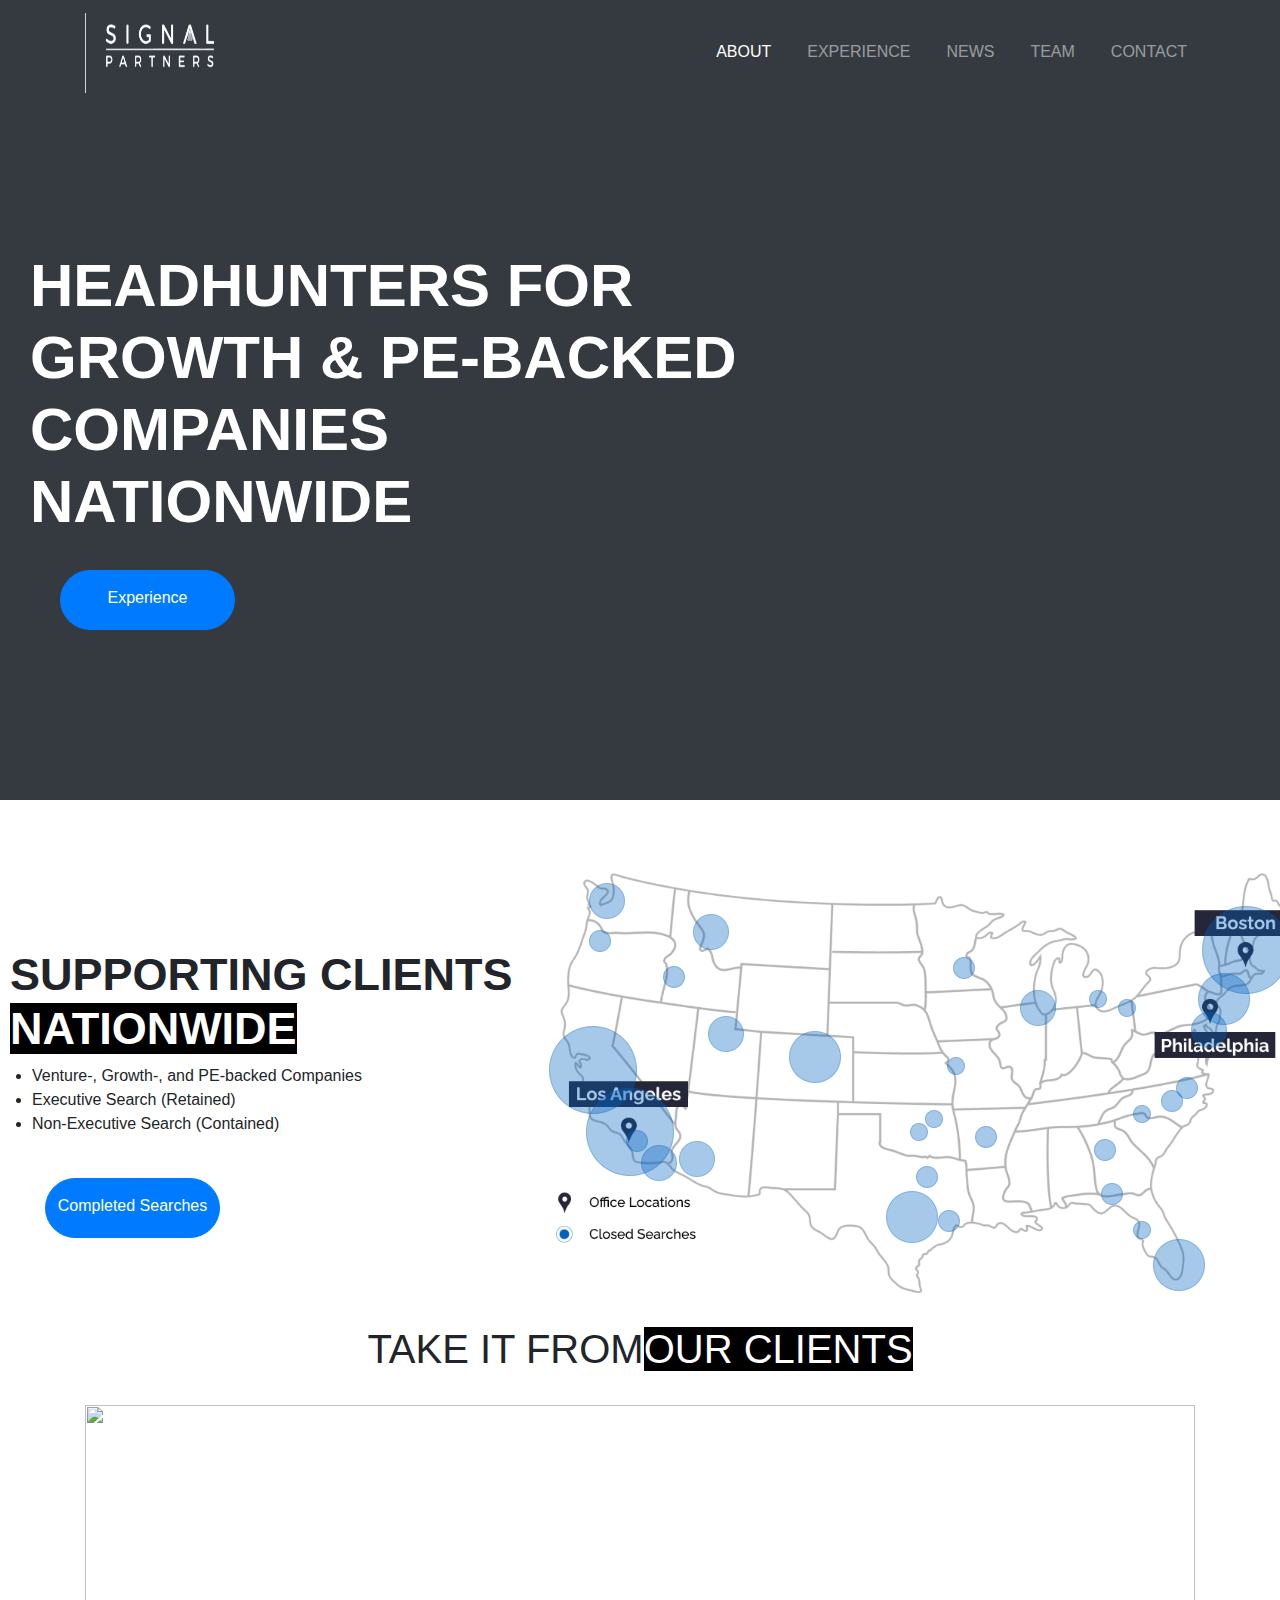
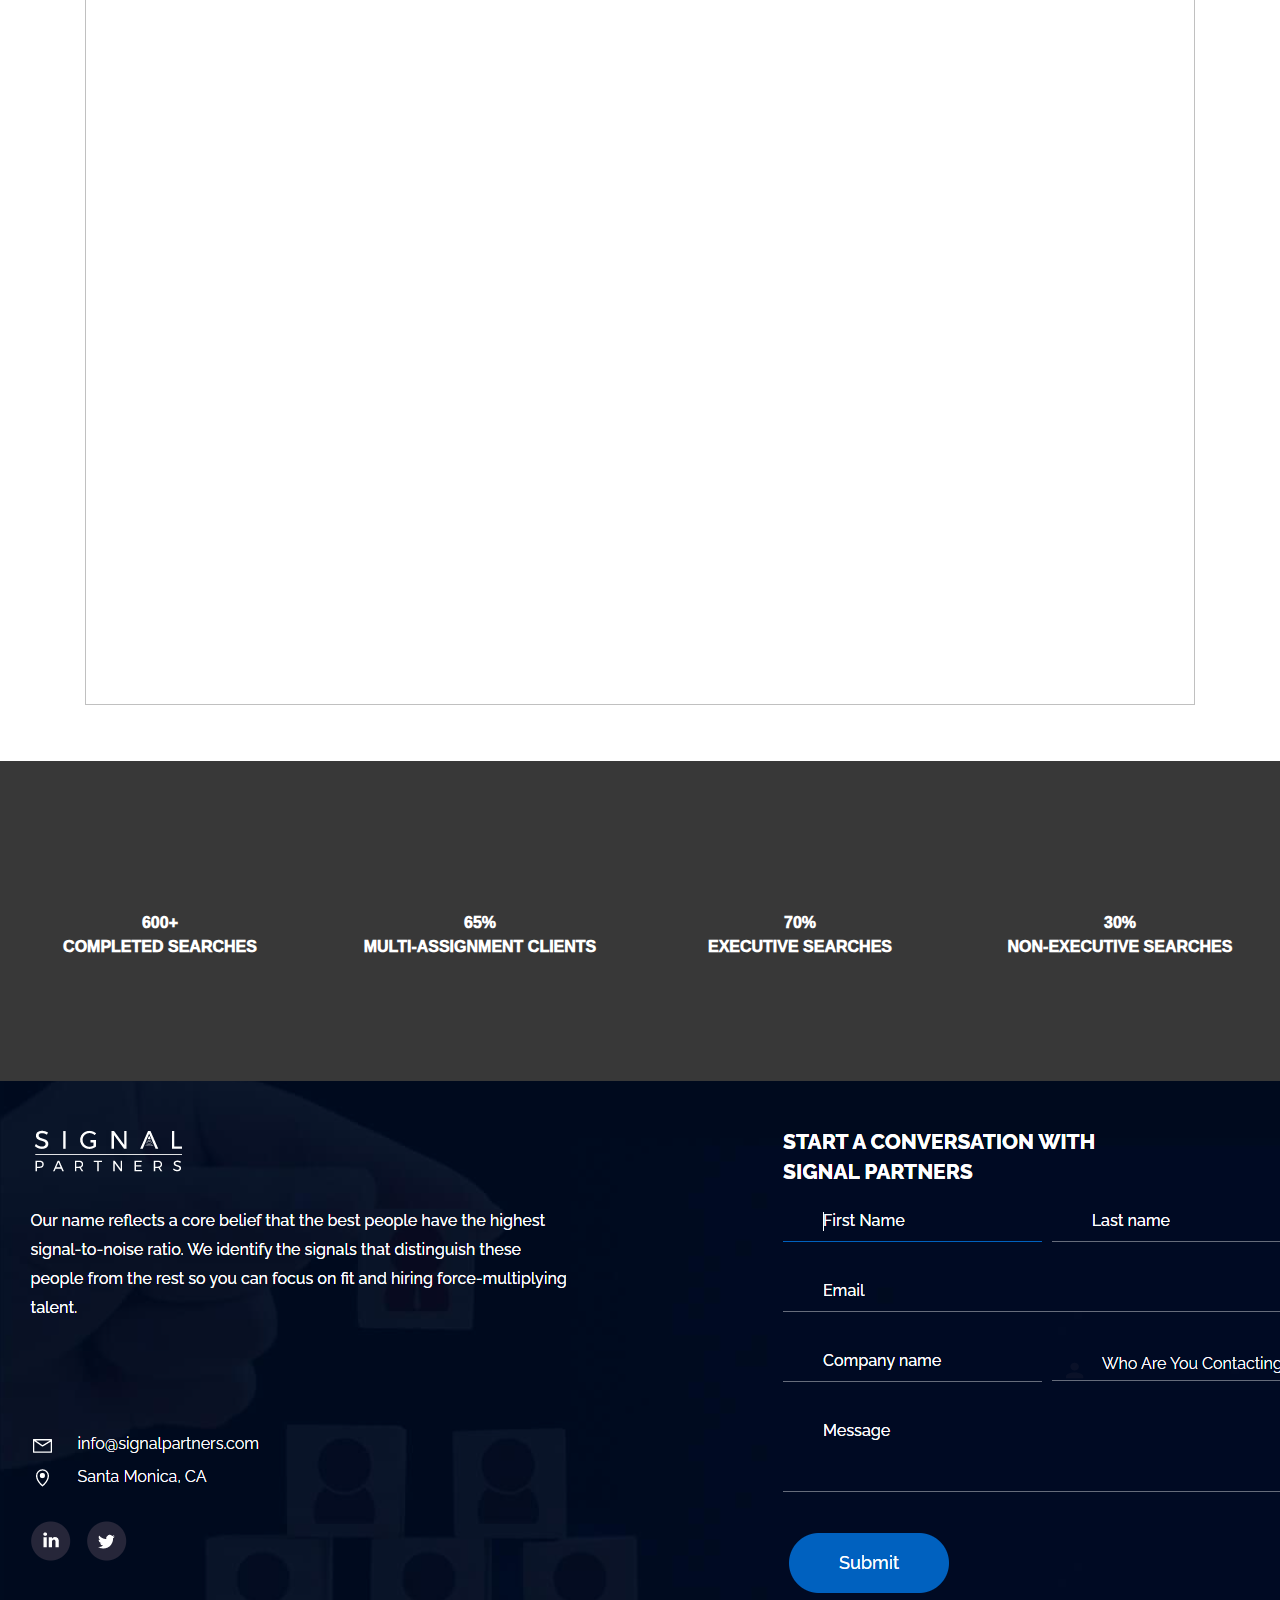
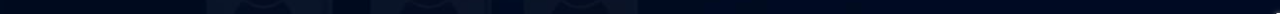
==== index.html @ e0101b19 "website home page" ====
<html>

<head>
    <title>Signalpartners</title>
    <meta name="viewport" content="width=device-width, initial-scale=1.0">
    <link rel="shortcut icon" href="" type="image/png">
    <link rel="stylesheet" href="style.css">
    <link href="https://cdn.jsdelivr.net/npm/bootstrap@5.1.3/dist/css/bootstrap.min.css" rel="stylesheet">
    <script src="https://cdn.jsdelivr.net/npm/bootstrap@5.1.3/dist/js/bootstrap.bundle.min.js"></script>
    <link rel="stylesheet" href="https://cdnjs.cloudflare.com/ajax/libs/font-awesome/6.2.0/css/all.min.css" />
    <link rel="stylesheet"
        href="https://fonts.googleapis.com/css2?family=Material+Symbols+Outlined:opsz,wght,FILL,GRAD@20..48,100..700,0..1,-50..200" />
    <link rel="stylesheet" href="https://use.fontawesome.com/releases/v5.14.0/css/all.css">
    <link rel="stylesheet" href="https://stackpath.bootstrapcdn.com/bootstrap/4.5.2/css/bootstrap.min.css" />

</head>

<body>

    <nav class="navbar navbar-dark navbar-expand-sm bg-dark fixed-top">
        <div class="container">
            <a href="#" class="navbar-brand">
                <img src="sp-logo.png" alt="Logo" width="160" height="80" class="d-inline-block align-text-top">
            </a>

            <button class="navbar-toggler shadow" type="button" data-toggle="collapse" data-target="#navbarCollapse">
                <span class="navbar-toggler-icon"></span>
            </button>


            <div id="navbarCollapse" class="collapse navbar-collapse">
                <ul class="navbar-nav ml-auto">
                    <li class="nav-item">
                        <a href="" class="nav-link active">
                            ABOUT
                        </a>
                    </li>
                    <li class="nav-item">
                        <a href="" class="nav-link">
                            EXPERIENCE
                        </a>
                    </li>
                    <li class="nav-item">
                        <a href="" class="nav-link">
                            NEWS
                        </a>
                    </li>
                    <li class="nav-item">
                        <a href="" class="nav-link">
                            TEAM
                        </a>
                    </li>
                    <li class="nav-item">
                        <a href="" class="nav-link">
                            CONTACT
                        </a>
                    </li>
                </ul>
            </div>

        </div>
    </nav>
    <div class="row">
        <div class="vd-bg bg-dark">
            <video autoplay loop muted class="float-end vd-style">
                <source src="SignalPartners_Video_7.mp4">
            </video>
            <h1 class="hero-style">
                <b>HEADHUNTERS FOR</b><br />
                <b>GROWTH & PE-BACKED</b><br />
                <b>COMPANIES</b><br />
                <b>NATIONWIDE</b><br />
            </h1>
            <a href="#" class="btn btn-primary exp-btn"><span>Experience</span></a>
        </div>
    </div>
    <br><br>

    <div class="row">
        <div class="col-5">
            <h1 class="clients-style">SUPPORTING CLIENTS
                <span class="wide-bg-clr">NATIONWIDE</span>
            </h1>
            <ul class="checklist">
                <li>Venture-, Growth-, and PE-backed Companies</li>
                <li>Executive Search (Retained)</li>
                <li>Non-Executive Search (Contained)</li>
            </ul>
            <a href="#" class="btn btn-primary comp-btn"><span>Completed Searches</span></a>
        </div>
        <div class="col-7">
            <img src="map.png" class="client-ma" alt="client map">
        </div>
    </div>
    <h1 class="text-center py-4">TAKE IT FROM<span class="wide-bg-clr">OUR CLIENTS</span></h1>

    <div class="container">
        <!--Carousel Wrapper-->
        <div id="carousel-example-1z" class="carousel slide carousel-fade" data-ride="carousel">
            <!--Indicators-->
            <ol class="carousel-indicators">
                <li data-target="#carousel-example-1z" data-slide-to="0" class="active"></li>
                <li data-target="#carousel-example-1z" data-slide-to="1"></li>
                <li data-target="#carousel-example-1z" data-slide-to="2"></li>
            </ol>
            <!--/.Indicators-->
            <!--Slides-->
            <div class="carousel-inner" role="listbox">
                <!--First slide-->
                <div class="carousel-item active">
                    <img class="d-block w-100" src="https://mdbootstrap.com/img/Photos/Slides/img%20(130).webp"
                        alt="First slide">
                </div>
                <!--/First slide-->
                <!--Second slide-->
                <div class="carousel-item">
                    <img class="d-block w-100" src="https://mdbootstrap.com/img/Photos/Slides/img%20(129).webp"
                        alt="Second slide">
                </div>
                <!--/Second slide-->
                <!--Third slide-->
                <div class="carousel-item">
                    <img class="d-block w-100" src="https://mdbootstrap.com/img/Photos/Slides/img%20(70).webp"
                        alt="Third slide">
                </div>
                <!--/Third slide-->
            </div>
            <!--/.Slides-->
            <!--Controls-->
            <a class="carousel-control-prev" href="#carousel-example-1z" role="button" data-slide="prev">
                <span class="carousel-control-prev-icon" aria-hidden="true"></span>
                <span class="sr-only">Previous</span>
            </a>
            <a class="carousel-control-next" href="#carousel-example-1z" role="button" data-slide="next">
                <span class="carousel-control-next-icon" aria-hidden="true"></span>
                <span class="sr-only">Next</span>
            </a>
            <!--/.Controls-->
        </div>
        <!--/.Carousel Wrapper-->
    </div>
    <h1 class="text-center py-4"><span class="wide-bg-clr"></span></h1>

    <div class="stats-style">
        <div class="container-fluid text-center">
            <div class="row">
                <div class="col-2 stats-title">
                    600+<br>
                    COMPLETED SEARCHES
                </div>
                <div class="col-2 stats-title">
                    65%<br>
                    MULTI-ASSIGNMENT CLIENTS
                </div>
                <div class="col-2 stats-title">
                    70%<br>
                    EXECUTIVE SEARCHES
                </div>
                <div class="col-2 stats-title">
                    30%<br>
                    NON-EXECUTIVE SEARCHES
                </div>
            </div>
        </div>
    </div>
    <img src="footer.png" class="" alt="client map">
</body>

</html>
---- style.css ----
ul a:hover{
  color: #fff !important;
}
nav li{
    text-align: center;
    text-transform: uppercase;
    padding-left: 20px !important;
}
li > a:after{
    content: '';
    display: block;
    height: 1.5px;
    background: #fff;
    transform: scaleX(0);
    transition: transform .3s;
}
li > a:hover:after{
    transform: scaleX(1);
    transition: transform .3s;
}
.active{
    color: #fff !important;
}

.vd-style
{
    width:1000; 
    height:800;
}

.hero-style
{
    position: absolute;
    left: 30px;
    top: 250px;
  color: #fff !important;
  font-size: 60px;
}

.vd-bg
{
    background-color: rgba(38,38,57,.93);
    height: 100%;
    width: 100%;
}

.exp-btn
{
    position: absolute;
    left: 60px;
    top: 570px;
    width: 175px;
    height: 60px;
    padding: 15 0  !important;
    border-radius: 30px !important;
}

.wide-bg-clr
{
    color: #fff;
    background-color: black;
}

.clients-style
{
    font-size: 45px;
    font-weight: bold;
    padding: 100px 0 0 10px;
}

.client-map
{
    position: absolute;
    top: 55px;
    right: -380px !important;
}

.comp-btn
{
    position: absolute;
    left: 60px;
    top: 330px;
    width: 175px;
    height: 60px;
    padding: 15 0  !important;
    border-radius: 30px !important;
}


.stats-style
{
    background-color: rgb(56, 56, 56);
    width:1920px;
    height:320px;
    padding-top: 150px;
}

.stats-title
{
    color: #fff;
    font-weight: 1000;
}
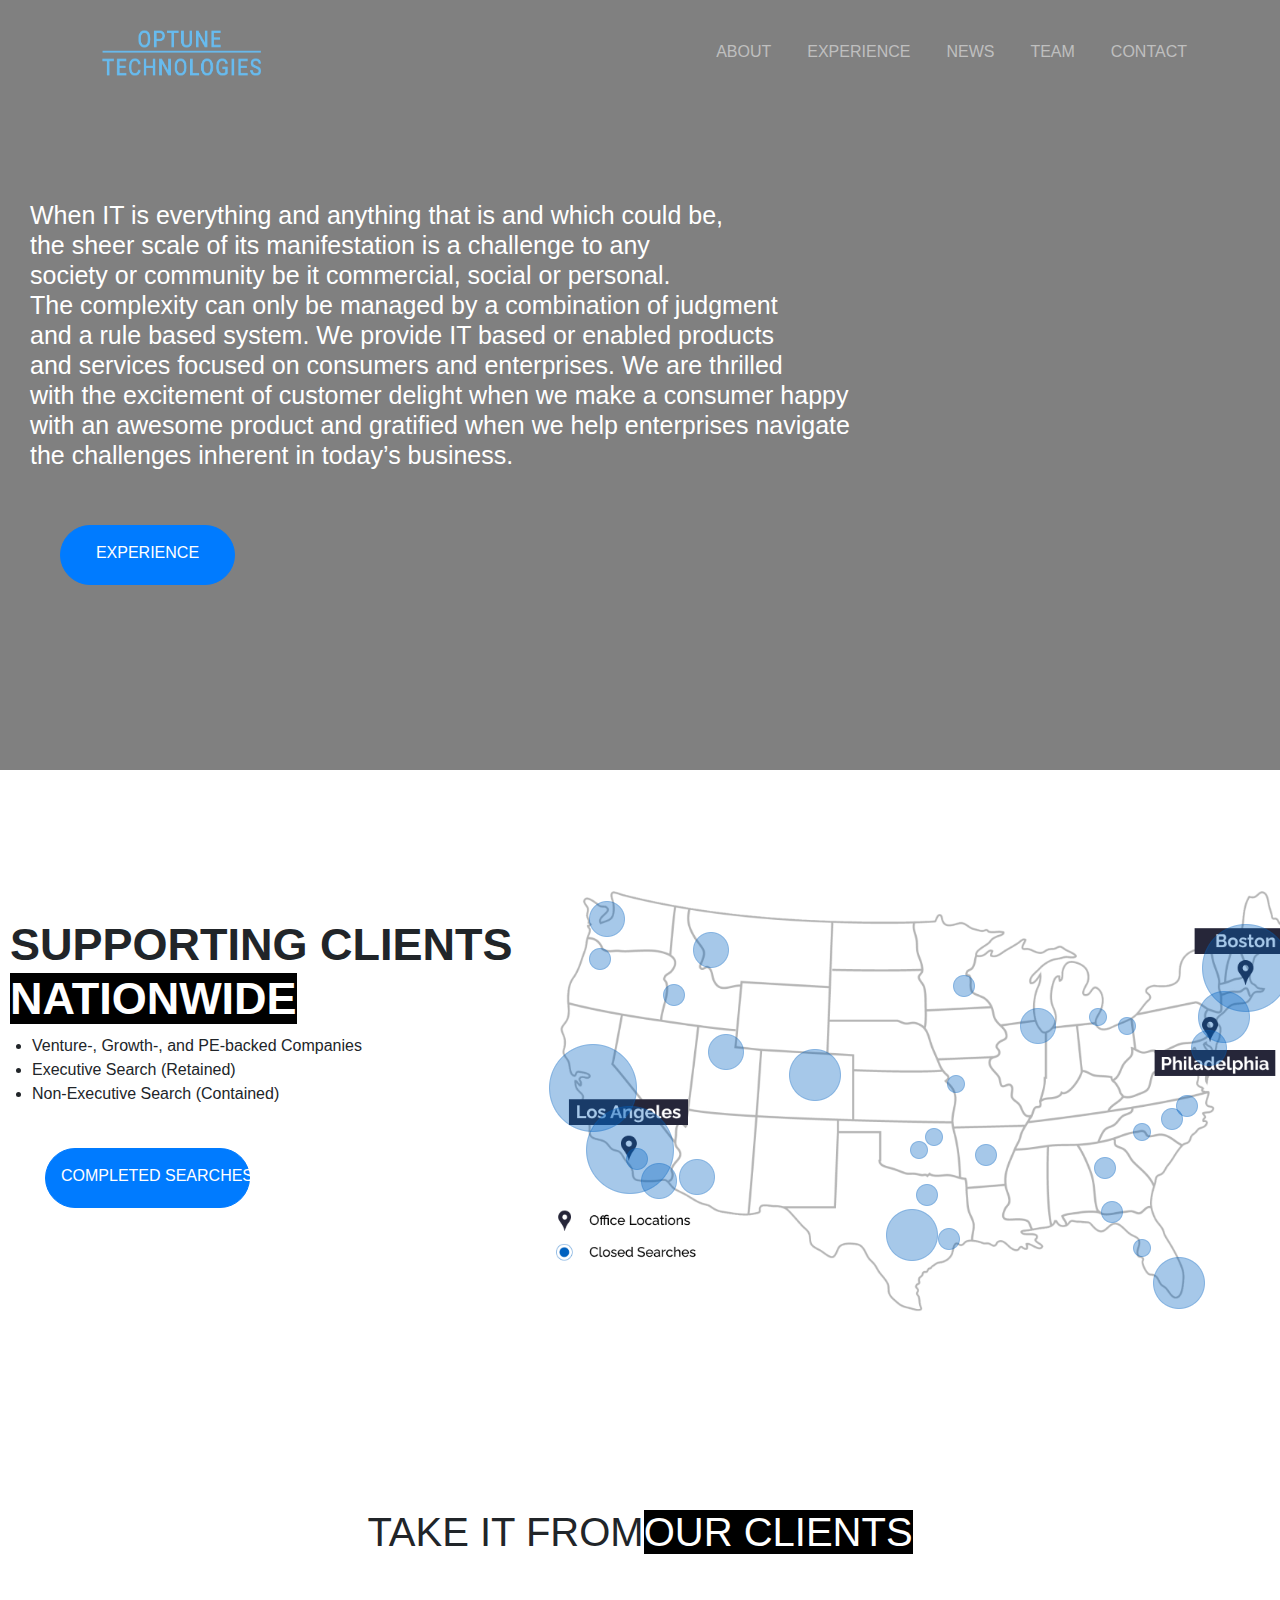
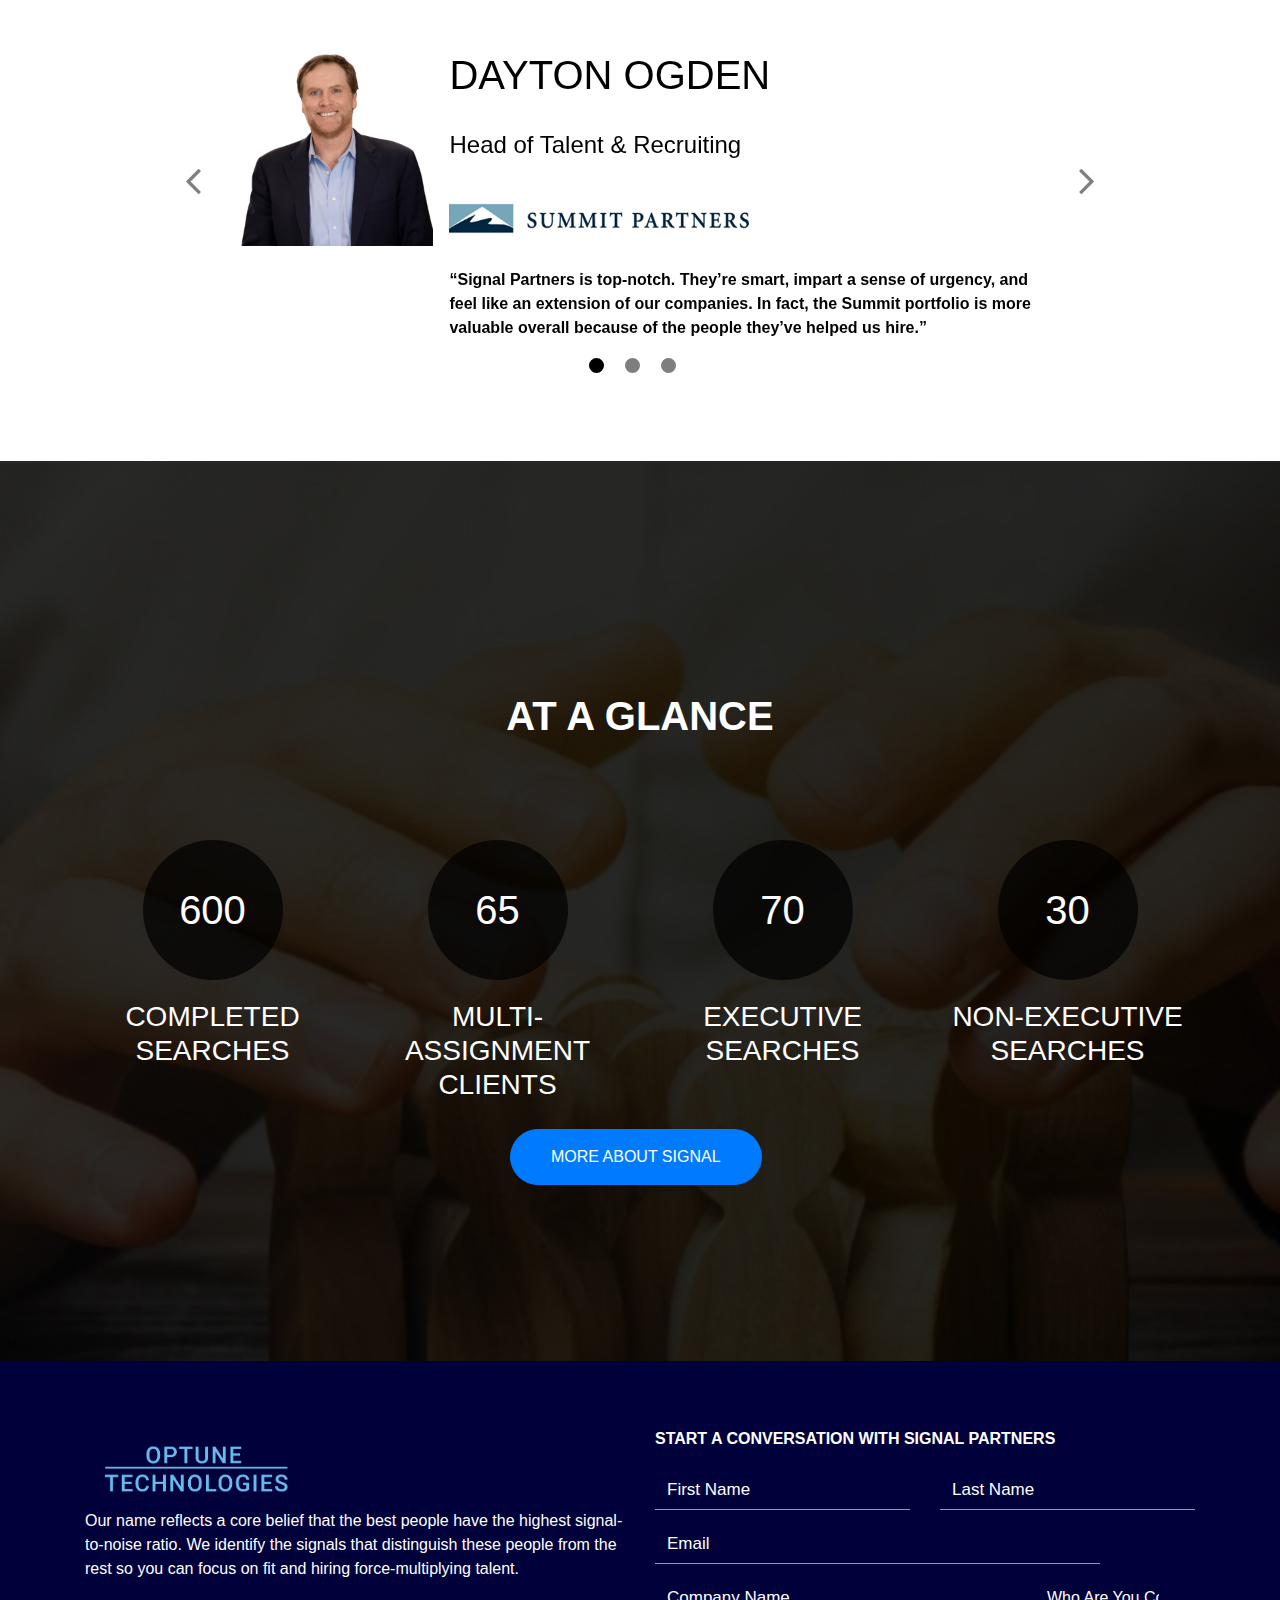
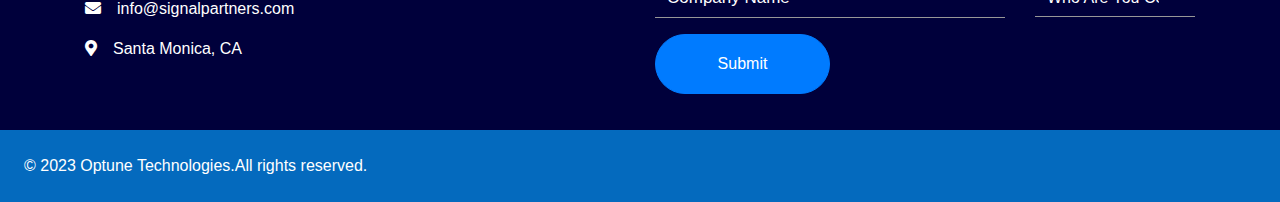
==== commit 2a5ab3e0: "Optune_Tech and Animation Integration" ====
--- a/index.html
+++ b/index.html
@@ -12,26 +12,42 @@
         href="https://fonts.googleapis.com/css2?family=Material+Symbols+Outlined:opsz,wght,FILL,GRAD@20..48,100..700,0..1,-50..200" />
     <link rel="stylesheet" href="https://use.fontawesome.com/releases/v5.14.0/css/all.css">
     <link rel="stylesheet" href="https://stackpath.bootstrapcdn.com/bootstrap/4.5.2/css/bootstrap.min.css" />
+    <script src="https://cdn.jsdelivr.net/npm/@popperjs/core@2.11.6/dist/umd/popper.min.js"
+        integrity="sha384-oBqDVmMz9ATKxIep9tiCxS/Z9fNfEXiDAYTujMAeBAsjFuCZSmKbSSUnQlmh/jp3"
+        crossorigin="anonymous"></script>
+    <script src="https://cdn.jsdelivr.net/npm/bootstrap@5.3.0-alpha1/dist/js/bootstrap.min.js"
+        integrity="sha384-mQ93GR66B00ZXjt0YO5KlohRA5SY2XofN4zfuZxLkoj1gXtW8ANNCe9d5Y3eG5eD"
+        crossorigin="anonymous"></script>
+
+    <link href="//maxcdn.bootstrapcdn.com/bootstrap/4.1.1/css/bootstrap.min.css" rel="stylesheet" id="bootstrap-css">
+    <script src="//cdnjs.cloudflare.com/ajax/libs/jquery/3.2.1/jquery.min.js"></script>
+
+    <link rel="stylesheet" href="https://maxcdn.bootstrapcdn.com/bootstrap/4.1.3/css/bootstrap.min.css">
+    <script src="https://ajax.googleapis.com/ajax/libs/jquery/3.3.1/jquery.min.js"></script>
+    <script src="https://cdnjs.cloudflare.com/ajax/libs/popper.js/1.14.3/umd/popper.min.js"></script>
+    <script src="https://maxcdn.bootstrapcdn.com/bootstrap/4.1.3/js/bootstrap.min.js"></script>
+    <link rel="stylesheet" href="https://stackpath.bootstrapcdn.com/font-awesome/4.7.0/css/font-awesome.min.css">
 
 </head>
 
 <body>
 
-    <nav class="navbar navbar-dark navbar-expand-sm bg-dark fixed-top">
+    <nav class="navbar navbar-dark navbar-expand-sm navbar-bg-color fixed-top">
         <div class="container">
-            <a href="#" class="navbar-brand">
-                <img src="sp-logo.png" alt="Logo" width="160" height="80" class="d-inline-block align-text-top">
-            </a>
+
+             <a href="#" class="navbar-brand">
+                <img src="optune logo.png" alt="Logo" width="200" height="80" class="d-inline-block align-text-top">
+            </a> 
 
             <button class="navbar-toggler shadow" type="button" data-toggle="collapse" data-target="#navbarCollapse">
                 <span class="navbar-toggler-icon"></span>
             </button>
 
 
-            <div id="navbarCollapse" class="collapse navbar-collapse">
+            <div id="navbarCollapse" class="collapse navbar-collapse nav-style">
                 <ul class="navbar-nav ml-auto">
                     <li class="nav-item">
-                        <a href="" class="nav-link active">
+                        <a href="" class="nav-link">
                             ABOUT
                         </a>
                     </li>
@@ -61,23 +77,41 @@
         </div>
     </nav>
     <div class="row">
-        <div class="vd-bg bg-dark">
-            <video autoplay loop muted class="float-end vd-style">
+        <div class="vd-bg ">
+            <div class="slide-left element-fade-in">
+                <video src="SignalPartners_Video_7.mp4" class="object-fit-none float-end vd-style slide-left-video"
+                    autoplay loop muted></video>
+            </div>
+            <!-- <video autoplay loop muted class="float-end vd-style">
                 <source src="SignalPartners_Video_7.mp4">
-            </video>
-            <h1 class="hero-style">
-                <b>HEADHUNTERS FOR</b><br />
+            </video> -->
+            <div class="element-fade-in">
+            <h1 class="hero-style slide-right-hero">
+                When IT is everything and anything that is and which could be,<br>
+                the sheer scale of its manifestation is a challenge to any <br>
+                society or community be it commercial, social or personal. <br>
+                The complexity can only be managed by a combination of judgment <br>
+                and a rule based system. We provide IT based or enabled products <br>
+                and services focused on consumers and enterprises. We are thrilled <br>
+                with the excitement of customer delight when we make a consumer happy <br>
+                with an awesome product and gratified when we help enterprises navigate <br>
+                the challenges inherent in today’s business.
+                <!-- <b>HEADHUNTERS FOR</b><br />
                 <b>GROWTH & PE-BACKED</b><br />
                 <b>COMPANIES</b><br />
-                <b>NATIONWIDE</b><br />
+                <b>NATIONWIDE</b><br /> -->
             </h1>
-            <a href="#" class="btn btn-primary exp-btn"><span>Experience</span></a>
+       
+            <div class="text-box">
+                <a href="#" class="btn btn-primary exp-btn animate slide-right-hero"><span>Experience</span></a>
+            </div>
+        </div>
         </div>
     </div>
     <br><br>
 
     <div class="row">
-        <div class="col-5">
+        <div class="col-xl-5 col-lg-6 col-md-6 col-12">
             <h1 class="clients-style">SUPPORTING CLIENTS
                 <span class="wide-bg-clr">NATIONWIDE</span>
             </h1>
@@ -86,84 +120,285 @@
                 <li>Executive Search (Retained)</li>
                 <li>Non-Executive Search (Contained)</li>
             </ul>
-            <a href="#" class="btn btn-primary comp-btn"><span>Completed Searches</span></a>
-        </div>
-        <div class="col-7">
-            <img src="map.png" class="client-ma" alt="client map">
+            <div class="text-box">
+                <a href="#" class="btn btn-primary comp-btn animate"><span>Completed Searches</span></a>
+            </div>
+        </div>
+        <div class="col-xl-7 col-lg-6 col-md-6 col-12">
+            <img src="map.png" class="client-ma pt-5" alt="client map">
         </div>
     </div>
     <h1 class="text-center py-4">TAKE IT FROM<span class="wide-bg-clr">OUR CLIENTS</span></h1>
 
-    <div class="container">
-        <!--Carousel Wrapper-->
-        <div id="carousel-example-1z" class="carousel slide carousel-fade" data-ride="carousel">
-            <!--Indicators-->
-            <ol class="carousel-indicators">
-                <li data-target="#carousel-example-1z" data-slide-to="0" class="active"></li>
-                <li data-target="#carousel-example-1z" data-slide-to="1"></li>
-                <li data-target="#carousel-example-1z" data-slide-to="2"></li>
-            </ol>
-            <!--/.Indicators-->
-            <!--Slides-->
-            <div class="carousel-inner" role="listbox">
-                <!--First slide-->
-                <div class="carousel-item active">
-                    <img class="d-block w-100" src="https://mdbootstrap.com/img/Photos/Slides/img%20(130).webp"
-                        alt="First slide">
-                </div>
-                <!--/First slide-->
-                <!--Second slide-->
-                <div class="carousel-item">
-                    <img class="d-block w-100" src="https://mdbootstrap.com/img/Photos/Slides/img%20(129).webp"
-                        alt="Second slide">
-                </div>
-                <!--/Second slide-->
-                <!--Third slide-->
-                <div class="carousel-item">
-                    <img class="d-block w-100" src="https://mdbootstrap.com/img/Photos/Slides/img%20(70).webp"
-                        alt="Third slide">
-                </div>
-                <!--/Third slide-->
-            </div>
-            <!--/.Slides-->
-            <!--Controls-->
-            <a class="carousel-control-prev" href="#carousel-example-1z" role="button" data-slide="prev">
-                <span class="carousel-control-prev-icon" aria-hidden="true"></span>
-                <span class="sr-only">Previous</span>
-            </a>
-            <a class="carousel-control-next" href="#carousel-example-1z" role="button" data-slide="next">
-                <span class="carousel-control-next-icon" aria-hidden="true"></span>
-                <span class="sr-only">Next</span>
-            </a>
-            <!--/.Controls-->
-        </div>
-        <!--/.Carousel Wrapper-->
+    <div class="container-fluide p-5">
+        <div class="row">
+            <!-- <div class='col-md-10 offset-md-1 text-center mb-5 mt-5'>
+          <h2>Bootstrap 4 Responsive Quote Carousel</h2>
+          </div> -->
+        </div>
+        <div class='row'>
+            <div class='col-md-10 offset-md-1'>
+                <div class="carousel slide sq-crousal4" data-interval="false" id="sq-crousal4">
+                    <!-- Bottom Carousel Indicators -->
+                    <ol class="carousel-indicators">
+                        <li data-target="#sq-crousal4" data-slide-to="0" class="active"></li>
+                        <li data-target="#sq-crousal4" data-slide-to="1"></li>
+                        <li data-target="#sq-crousal4" data-slide-to="2"></li>
+                    </ol>
+
+                    <!-- Carousel Slides / Quotes -->
+                    <div class="carousel-inner">
+
+                        <!-- Quote 1 -->
+                        <div class="carousel-item active">
+                            <blockquote>
+                                <div class="row">
+                                    <div class="col-md-10 offset-md-1 d-md-flex d-block text-center text-lg-left">
+                                        <img class="animate-1" src="Dayton-Ogden.png"
+                                            style="width: 200px; height:200px;">
+                                        <div class="feedback-text pl-3 text-style">
+                                            <h1 class="animate-2">DAYTON OGDEN</h1><br>
+                                            <h4 class="animate-2">Head of Talent & Recruiting</h4>
+                                            <img class="animate-2" src="summitpartner-testimonial.png"
+                                                style="width: 300px; height:100px;"><br>
+                                            <p class="animate-3"><b>“Signal Partners is top-notch. They’re smart, impart
+                                                    a sense of
+                                                    urgency, and feel like an extension of our companies. In fact, the
+                                                    Summit portfolio is more valuable overall because of the people
+                                                    they’ve helped us hire.”</b></p>
+                                        </div>
+                                    </div>
+                                </div>
+                            </blockquote>
+                        </div>
+                        <!-- Quote 2 -->
+                        <div class="carousel-item">
+                            <blockquote>
+                                <div class="row">
+                                    <div class="col-md-10 offset-md-1 d-md-flex d-block text-center text-lg-left">
+                                        <img class="animate-1" src="Andy-Rachleff.png"
+                                            style="width: 200px;height:200px;">
+                                        <div class="feedback-text pl-3 text-style">
+                                            <h1 class="animate-2">Andy Rachleff </h1><br>
+                                            <h4 class="animate-2">Chairman & CEO</h4>
+                                            <img class="animate-2" src="wealth-front-testimonial.png"
+                                                style="width: 300px; height:100px;"><br>
+                                            <p class="animate-3"><b>“Whenever we have an executive role to fill, I
+                                                    immediately reach out
+                                                    to Signal. I know they will radically improve our pool of candidates
+                                                    and, more importantly, help articulate what we are looking for so we
+                                                    can close the ideal person.”</b></p>
+                                        </div>
+                                    </div>
+                                </div>
+                            </blockquote>
+                        </div>
+                        <!-- Quote 3 -->
+                        <div class="carousel-item">
+                            <blockquote>
+                                <div class="row">
+                                    <div class="col-md-10 offset-md-1 d-md-flex d-block text-center text-lg-left">
+                                        <img class="animate-1" src="Dave-Kilmnik.png"
+                                            style="width: 200px;height:200px;">
+                                        <div class="feedback-text pl-3 text-style">
+                                            <h1 class="animate-2">David Kilimnik</h1><br>
+                                            <h4 class="animate-2">Founder & CEO</h4>
+                                            <img class="animate-3" src="hero-digital-2.png"
+                                                style="width: 300px; height:100px;"><br>
+
+                                            <p class="animate-3"><b>“Signal Partners is much more than a recruiting
+                                                    firm. They’re meticulous, understand the DNA of our company, and are
+                                                    able to represent our business to candidates as if they were part of
+                                                    our executive team. I love working with them.”</b></p>
+
+                                        </div>
+                                    </div>
+                                </div>
+                            </blockquote>
+                        </div>
+                    </div>
+
+                    <!-- Carousel Buttons Next/Prev -->
+                    <!-- Left and right controls -->
+                    <a class="carousel-control-prev" href="#sq-crousal4" data-slide="prev">
+                        <span class="fa fa-angle-left"></span>
+                    </a>
+                    <a class="carousel-control-next" href="#sq-crousal4" data-slide="next">
+                        <span class="fa fa-angle-right"></span>
+                    </a>
+                </div>
+            </div>
+        </div>
     </div>
     <h1 class="text-center py-4"><span class="wide-bg-clr"></span></h1>
-
-    <div class="stats-style">
-        <div class="container-fluid text-center">
+    <section class="counter-section">
+        <div class="container">
+            <h1 class="main-title"><b>AT A GLANCE</b></h1>
             <div class="row">
-                <div class="col-2 stats-title">
-                    600+<br>
-                    COMPLETED SEARCHES
-                </div>
-                <div class="col-2 stats-title">
-                    65%<br>
-                    MULTI-ASSIGNMENT CLIENTS
-                </div>
-                <div class="col-2 stats-title">
-                    70%<br>
-                    EXECUTIVE SEARCHES
-                </div>
-                <div class="col-2 stats-title">
-                    30%<br>
-                    NON-EXECUTIVE SEARCHES
-                </div>
-            </div>
-        </div>
+                <div class="col-sm-3">
+                    <div class="counter-count">
+                        <span class="count">600</span>
+                        <h3 class="title">COMPLETED SEARCHES</h3>
+                    </div>
+                </div>
+                <div class="col-sm-3">
+                    <div class="counter-count">
+                        <span class="count">65</span>
+                        <h3 class="title">MULTI-ASSIGNMENT CLIENTS</h3>
+                    </div>
+                </div>
+                <div class="col-sm-3">
+                    <div class="counter-count">
+                        <span class="count">70</span>
+                        <h3 class="title">EXECUTIVE SEARCHES</h3>
+                    </div>
+                </div>
+                <div class="col-sm-3">
+                    <div class="counter-count">
+                        <span class="count">30</span>
+                        <h3 class="title">NON-EXECUTIVE SEARCHES</h3>
+                    </div>
+                </div>
+            </div>
+            <div class="more-btn">
+                <a href="#" class="btn btn-primary animate"><span>More About Signal</span></a>
+            </div>
+        </div>
+    </section>
+
+    <!-- Footer -->
+    <footer class="text-lg-start footer-color text-muted footer-fluid">
+        <!-- Section: Links  -->
+        <section class="">
+            <div class="container text-md-start mt-5">
+                <!-- Grid row -->
+                <div class="row mt-3">
+                    <!-- Grid column -->
+                    <div class="col-md-3 col-lg-6 col-xl-6 mx-auto mb-4">
+                        <!-- Content -->
+                        <img src="optune logo.png" height="80" width="230">
+                        <p class="footer-title-color">
+                            Our name reflects a core belief that the best people have the highest signal-to-noise ratio.
+                            We identify the signals that distinguish these people from the rest so you can focus on fit
+                            and hiring force-multiplying talent.
+                        </p>
+                        <p class="footer-title-color">
+                            <i class="fas fa-envelope me-3"></i><a target="_blank" href="mailto:info@signalpartners.com"
+                                class="mail-style">info@signalpartners.com</a>
+                        </p>
+                        <p class="footer-title-color"><i class="fas fa-location-dot me-3"></i><a target="_blank"
+                                href="https://www.google.com/maps/dir/?api=1&destination=Santa+Monica%2C+CA"
+                                class="mail-style">Santa Monica, CA</a></p>
+                    </div>
+
+                    <!-- Grid column -->
+                    <div class="col-md-4 col-lg-6 col-xl-6 mx-auto mb-md-0 mb-4">
+                        <!-- Links -->
+                        <h6 class="text-uppercase fw-bold mb-4 footer-title-color">START A CONVERSATION WITH
+                            SIGNAL PARTNERS</h6>
+                        <form>
+                            <div class="row mb-3">
+                                <!-- <label for="inputtext3" class="col-sm-2 col-form-label text-line"></label> -->
+                                <div class="col">
+                                    <input type="text" class="form-control" id="inputtext" placeholder="First Name"
+                                        aria-label="First Name" required>
+                                </div>
+                                <div class="col">
+                                    <input type="text" class="form-control" id="inputtext" placeholder="Last Name"
+                                        aria-label="Last Name" required>
+                                </div>
+                            </div>
+                            <div class="row mb-3">
+                                <!-- <label for="inputEmail3" class="col-sm-2 col-form-label"></label> -->
+                                <div class="col-sm-10">
+                                    <input type="email" class="form-control" id="inputtext" placeholder="Email"
+                                        required>
+                                </div>
+                            </div>
+                            <div class="row mb-3">
+                                <!-- <label for="inputtext3" class="col-sm-2 col-form-label text-line"></label> -->
+                                <div class="col">
+                                    <input type="text" class="form-control" id="inputtext" placeholder="Company Name"
+                                        aria-label="Company Name" required>
+                                </div>
+                                <div class="col-md-4">
+                                    <!-- <label for="inputState" class="form-label"></label> -->
+                                    <select id="inputtext" class="form-select" required>
+                                        <option selected>Who Are You Contacting</option>
+                                        <option>General</option>
+                                        <option>Kit Cooper</option>
+                                        <option>Matt Giovatti</option>
+                                    </select>
+                                </div>
+                            </div>
+
+
+                            <button type="submit" class="btn btn-primary sbt-btn animate">Submit</button>
+                        </form>
+                    </div>
+                </div>
+        </section>
+    </footer>
+    <!-- Copyright -->
+    <div class="p-4" style="background-color: rgb(4, 106, 190); color:#fff !important;">
+        © 2023 Optune Technologies.All rights reserved.
     </div>
-    <img src="footer.png" class="" alt="client map">
+    <!-- Copyright -->
+
+    <!-- Script -->
+
+    <script>
+        //COUNTER-SECTION IN-VIEW
+        (function ($) {
+            $(function () {
+                var section = document.querySelector('.counter-section');
+                var hasEntered = false;
+                if (!section)
+                    return;
+
+                var initAnimate = (window.scrollY + window.innerHeight) >= section.offsetTop;
+                if (initAnimate && !hasEntered) {
+                    hasEntered = true;
+                    counterActivate();
+                }
+
+                window.addEventListener('scroll', (e) => {
+                    var shouldAnimate = (window.scrollY + window.innerHeight) >= section.offsetTop;
+
+                    if (shouldAnimate && !hasEntered) {
+                        hasEntered = true;
+                        counterActivate();
+                    }
+                });
+                function counterActivate() {
+                    $('.counter-count .count').each(function () {
+                        $(this).prop('Counter', 0).animate({
+                            Counter: $(this).text()
+                        }, {
+                            duration: 3300,
+                            easing: 'swing',
+                            step: function (now) {
+                                $(this).text(Math.ceil(now)+"%");
+                            }
+                        });
+                    });
+
+                    $('.counter-count .count-1').each(function () {
+                        $(this).prop('Counter', 0).animate({
+                            Counter: $(this).text()
+                        }, {
+                            duration: 3300,
+                            easing: 'swing',
+                            step: function (now) {
+                                $(this).text(Math.ceil(now)+"+");
+                            }
+                        });
+                    });
+                }
+            }); // END OF DOCUMENT READY
+        })(jQuery);
+    </script>
+    
 </body>
 
 </html>--- a/style.css
+++ b/style.css
@@ -1,16 +1,24 @@
-
-
-
-
-ul a:hover{
-  color: #fff !important;
-}
-nav li{
+body{
+  overflow-x: hidden;
+}
+
+
+.navbar-bg-color
+{
+    background-color: gray !important;
+}
+
+ul a:hover {
+    color: #fff !important;
+}
+
+nav li {
     text-align: center;
     text-transform: uppercase;
     padding-left: 20px !important;
 }
-li > a:after{
+
+li>a:after {
     content: '';
     display: block;
     height: 1.5px;
@@ -18,89 +26,490 @@
     transform: scaleX(0);
     transition: transform .3s;
 }
-li > a:hover:after{
+
+
+li>a:hover:after {
     transform: scaleX(1);
     transition: transform .3s;
 }
-.active{
-    color: #fff !important;
-}
-
-.vd-style
-{
-    width:1000; 
-    height:800;
-}
-
-.hero-style
-{
+
+.active {
+    color: #fff !important;
+}
+
+.vd-style {
+    position: absolute;
+    top: 105px;
+    left: 350px;
+}
+
+.hero-style {
     position: absolute;
     left: 30px;
-    top: 250px;
-  color: #fff !important;
-  font-size: 60px;
-}
-
-.vd-bg
-{
-    background-color: rgba(38,38,57,.93);
+    top: 200px !important;
+    color: #fff !important;
+    font-size: 25px !important;
+}
+
+.vd-bg {
+    background-color: gray;
+    height: 770px;
+    width: 100%;
+}
+
+.exp-btn {
+    position: absolute;
+    left: 60px;
+    top: 525px;
+    width: 175px;
+    height: 60px;
+    padding: 15 0 !important;
+    border-radius: 30px !important;
+}
+
+
+
+/***** Slide Right *****/
+
+.slide-right-hero {
+    animation: 1s slide-right-hero;
+}
+
+@keyframes slide-right-hero {
+    from {
+        margin-left: -10%;
+    }
+
+    to {
+        margin-left: 0%;
+    }
+}
+
+
+/***** Slide Left *****/
+
+.slide-left-video {
+    animation: 1s slide-left-video;
+}
+
+@keyframes slide-left-video {
+    from {
+        margin-left: 10%;
+    }
+
+    to {
+        margin-left: 0%;
+    }
+}
+
+
+/* Fade Animation */
+
+.element-fade-in {
+    -webkit-animation: fadein 1s linear 1 forwards;
+    animation: fadein 1s linear 1 forwards;
+}
+
+@-webkit-keyframes fadein {
+  0% { opacity: 0; }
+  100% { opacity: 1; }
+}
+@keyframes fadein {
+  0% { opacity: 0; }
+  100% { opacity: 1; }
+}
+
+
+
+
+
+
+
+
+.text-box {
+    margin-left: 44vw;
+    margin-top: 42vh;
+}
+
+.btn:link,
+.btn:visited {
+    text-transform: uppercase;
+    text-decoration: none;
+    padding: 15px 40px;
+    display: inline-block;
+    border-radius: 100px;
+    transition: all .2s;
+    position: absolute;
+}
+
+.btn:hover {
+    transform: translateY(-3px);
+    box-shadow: 0 10px 20px rgba(0, 0, 0, 0.2);
+}
+
+.btn:active {
+    transform: translateY(-1px);
+    box-shadow: 0 5px 10px rgba(0, 0, 0, 0.2);
+}
+
+.btn-primary {
+    background-color: #fff;
+    color: #777;
+}
+
+.btn::after {
+    content: "";
+    display: inline-block;
     height: 100%;
     width: 100%;
-}
-
-.exp-btn
+    border-radius: 100px;
+    position: absolute;
+    top: 0;
+    left: 0;
+    z-index: -1;
+    transition: all .4s;
+}
+
+.btn-primary::after {
+    background-color: #fff;
+}
+
+.btn:hover::after {
+    transform: scaleX(1.4) scaleY(1.6);
+    opacity: 0;
+}
+
+.btn-animated {
+    animation: moveInBottom 5s ease-out;
+    animation-fill-mode: backwards;
+}
+
+@keyframes moveInBottom {
+    0% {
+        opacity: 0;
+        transform: translateY(30px);
+    }
+
+    100% {
+        opacity: 1;
+        transform: translateY(0px);
+    }
+}
+
+
+
+
+.sq-crousal4 .carousel-indicators li::before {
+    width: 15px;
+    height: 15px;
+    background: #000;
+    border-radius: 50%;
+    border: solid 2px #000;
+    transition: all 0.3s ease 0s;
+    box-shadow: 6px 6px 8px #000 inset;
+}
+
+.sq-crousal4 .carousel-indicators li.active::before {
+    background: #000;
+    box-shadow: 2px 3px 2px #000 inset;
+    border-color: #000;
+}
+
+.sq-crousal4 .carousel-indicators {
+    
+    bottom: -40px;
+}
+
+.sq-crousal4 li {
+    width: 20px;
+}
+
+.sq-crousal4 .fa-angle-left {
+    font-size: 45px;
+    color: #000;
+    left: -30px;
+    position: relative;
+    top: -17px;
+}
+
+.sq-crousal4 .fa-angle-right {
+    font-size: 45px;
+    color: #000;
+    right: -30px;
+    position: relative;
+    top: -17px;
+}
+
+.text-style
 {
-    position: absolute;
-    left: 60px;
-    top: 570px;
-    width: 175px;
-    height: 60px;
-    padding: 15 0  !important;
-    border-radius: 30px !important;
-}
-
-.wide-bg-clr
-{
+    color: #000;
+}
+
+
+
+
+/* Animation */
+
+.animate-1 {
+    position: relative;
+    top: 10px;
+    left: 0px;
+    animation-name: animation1;
+    animation-duration: 1.5s;
+  }
+  .animate-2 {
+    position: relative;
+    top: 15px;
+    left: 0px;
+    animation-name: animation2;
+    animation-duration: 1.5s;
+  }
+
+  .animate-3
+  {
+    position: relative;
+    top: 15px;
+    left: 0px;
+    animation-name: animation3;
+    animation-duration: 1.5s;
+  }
+
+
+
+  @keyframes animation1 {
+    0%   {left:300px; top:10px;}
+    100% {left:0px; top:10px;}
+  }
+
+
+  @keyframes animation2 {
+    0%   {left:500px; top:15px;}
+    100% {left:0px; top:15px;}
+  }
+
+  @keyframes animation3 {
+    0%   {left:700px; top:25px;}
+    100% {left:0px; top:15px;}
+  }
+
+
+
+
+
+
+
+
+
+
+.wide-bg-clr {
     color: #fff;
     background-color: black;
 }
 
-.clients-style
-{
+.clients-style {
     font-size: 45px;
     font-weight: bold;
     padding: 100px 0 0 10px;
 }
 
-.client-map
-{
+.client-map {
     position: absolute;
     top: 55px;
     right: -380px !important;
 }
 
-.comp-btn
-{
+.comp-btn {
     position: absolute;
     left: 60px;
     top: 330px;
+    width: 205px;
+    height: 60px;
+    padding: 15 !important;
+    border-radius: 30px !important;
+}
+
+
+.stats-style {
+    background-color: rgb(56, 56, 56);
+    width: 1920px;
+    height: 320px;
+    padding-top: 150px;
+    padding-left: 375px;
+    font-size: 10px !important;
+}
+
+.stats-img {
+    background-image: url("stats.jpg");
+}
+
+.stats-title {
+    color: #fff;
+    font-weight: 1000;
+}
+
+.circle {
+    background-color: #000;
+    color: #fff;
+    border-radius: 50%;
+    padding: 55px !important;
+}
+
+.stats-color {
+    color: #fff;
+}
+
+.footer-color {
+    background-color: rgb(0, 0, 59) !important;
+    padding: 20px;
+}
+
+.mail-style {
+    text-decoration: none;
+    color: #fff;
+}
+
+.mail-style:hover {
+    text-decoration: none;
+    color: #0088e2;
+
+}
+
+
+.more-btn {
+    padding-left: 425px !important;
+    padding-top: 20px;
+}
+
+
+.sbt-btn {
     width: 175px;
     height: 60px;
-    padding: 15 0  !important;
+    padding: 15 0 !important;
     border-radius: 30px !important;
 }
 
-
-.stats-style
-{
-    background-color: rgb(56, 56, 56);
-    width:1920px;
-    height:320px;
-    padding-top: 150px;
-}
-
-.stats-title
-{
+#inputtext {
+    color: #fff !important;
+    background: transparent;
+    border-radius: 0 !important;
+    border: none;
+    border-bottom: 1px solid #979797;
+    outline: none;
+    box-shadow: none;
+}
+
+#inputtext:focus {
+    border-bottom: 1px solid #0088e2;
+}
+
+::-webkit-input-placeholder {
+    /* WebKit, Blink, Edge */
+    color: #fff !important;
+    font-size: 17px;
+}
+
+:-moz-placeholder {
+    /* Mozilla Firefox 4 to 18 */
+    color: #fff !important;
+    opacity: 1;
+    font-size: 17px;
+}
+
+::-moz-placeholder {
+    /* Mozilla Firefox 19+ */
+    color: #fff !important;
+    opacity: 1;
+    font-size: 17px;
+}
+
+:-ms-input-placeholder {
+    /* Internet Explorer 10-11 */
+    color: #fff !important;
+    font-size: 17px;
+}
+
+::-ms-input-placeholder {
+    /* Microsoft Edge */
+    color: #fff !important;
+    font-size: 17px;
+}
+
+::placeholder {
+    /* Most modern browsers support this now. */
+    color: #fff !important;
+    font-size: 17px;
+}
+
+.footer-title-color {
     color: #fff;
-    font-weight: 1000;
+}
+
+/**Counter**/
+
+.counter-section {
+
+    background: url(stats1.jpg) no-repeat scroll center/cover;
+    height: 100vh;
+    display: flex;
+    flex-direction: column;
+    justify-content: center;
+}
+
+.counter-section .main-title {
+    color: #ffffff;
+    margin-bottom: 100px;
+    text-align: center;
+}
+
+.counter-count {
+    text-align: center;
+}
+
+.counter-count .count {
+    background: rgba(0, 0, 0, 0.7);
+    border-radius: 100%;
+    color: #ffffff;
+    display: flex;
+    flex-direction: column;
+    font-size: 40px;
+    font-weight: 300;
+    justify-content: center;
+    height: 140px;
+    width: 140px;
+    margin: 0 auto 20px;
+
+}
+
+.counter-count h3 {
+    color: #ffffff;
+}
+
+@media (max-width: 1200px) {
+    .counter-count .count {
+        height: 120px;
+        font-size: 40px;
+        width: 120px;
+    }
+}
+
+
+
+
+
+@media (max-width:2560px) {
+
+    .hero-style {
+        position: absolute;
+        left: 30px;
+        top: 250px;
+        color: #fff !important;
+        font-size: 60px;
+    }
+}
+
+@media (max-widt:768px) {
+    .navbar {
+        position: absolute;
+        left: -100px !important;
+    }
 }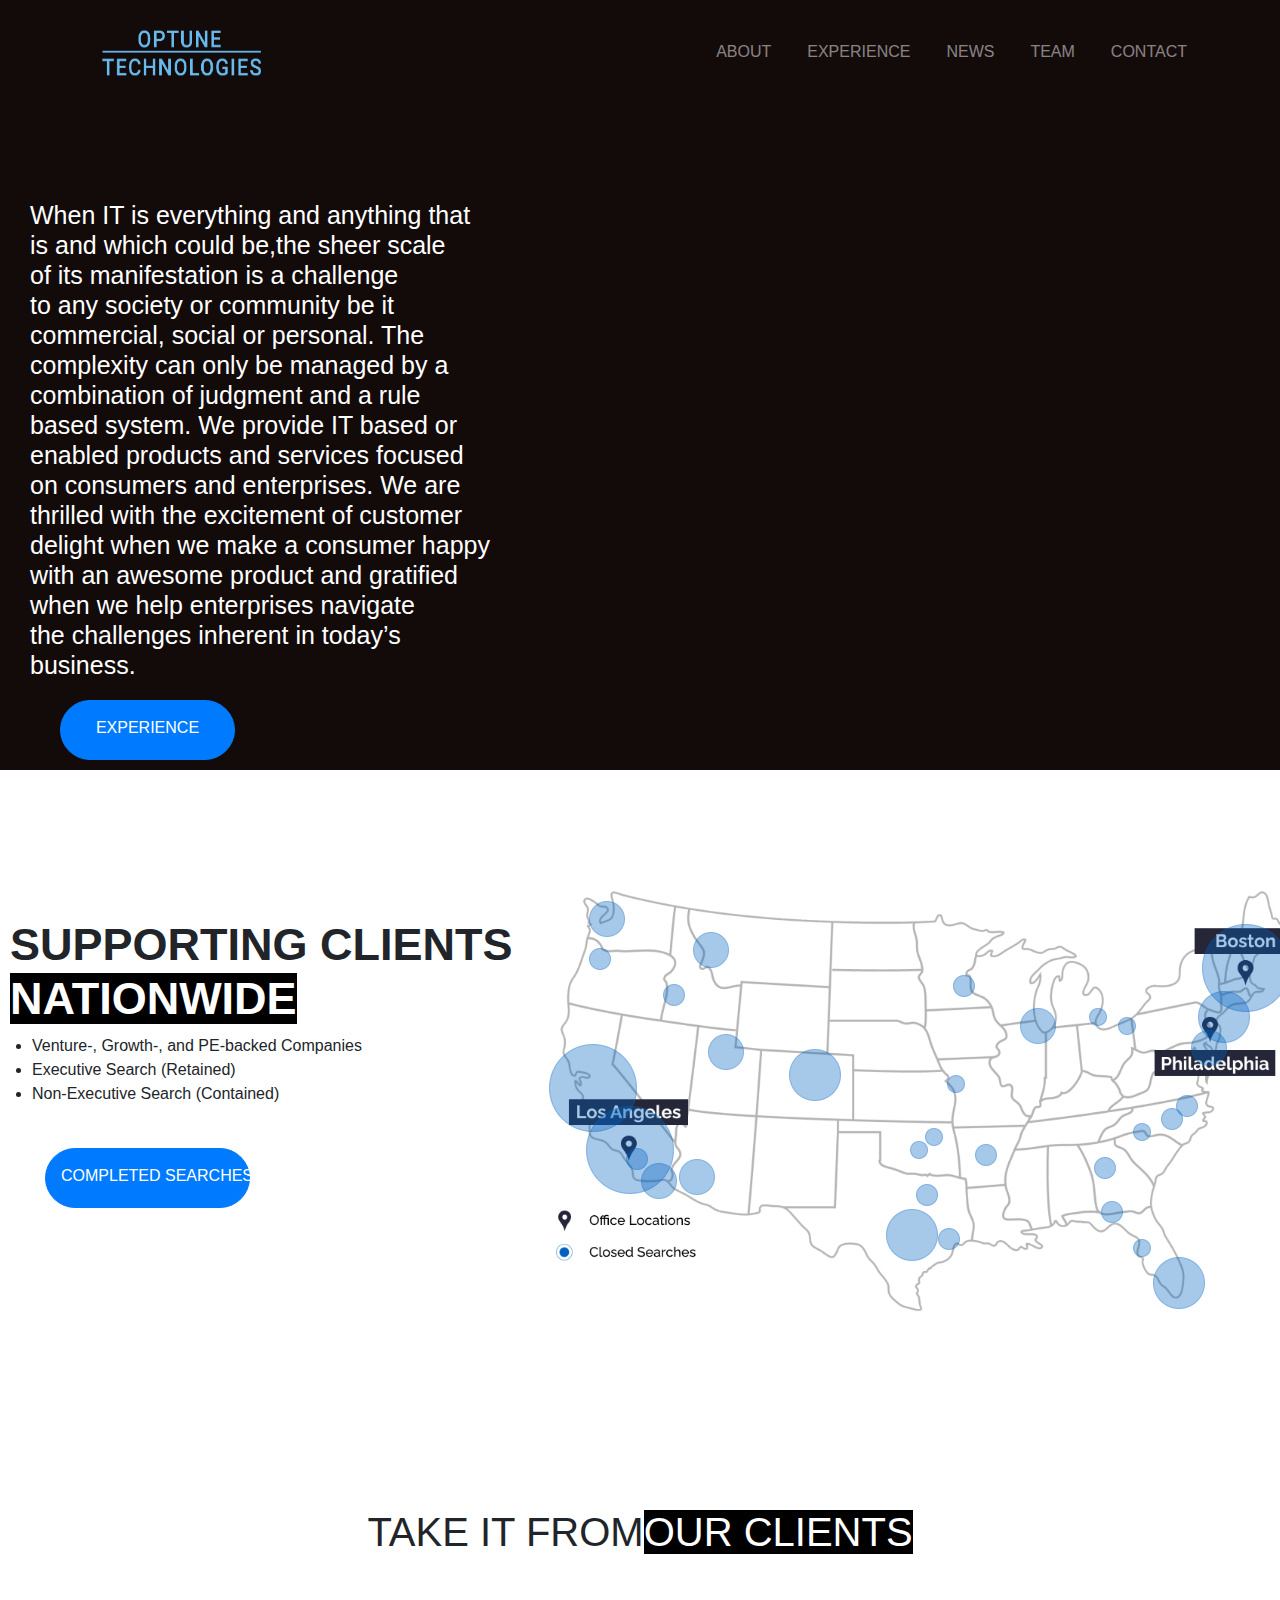
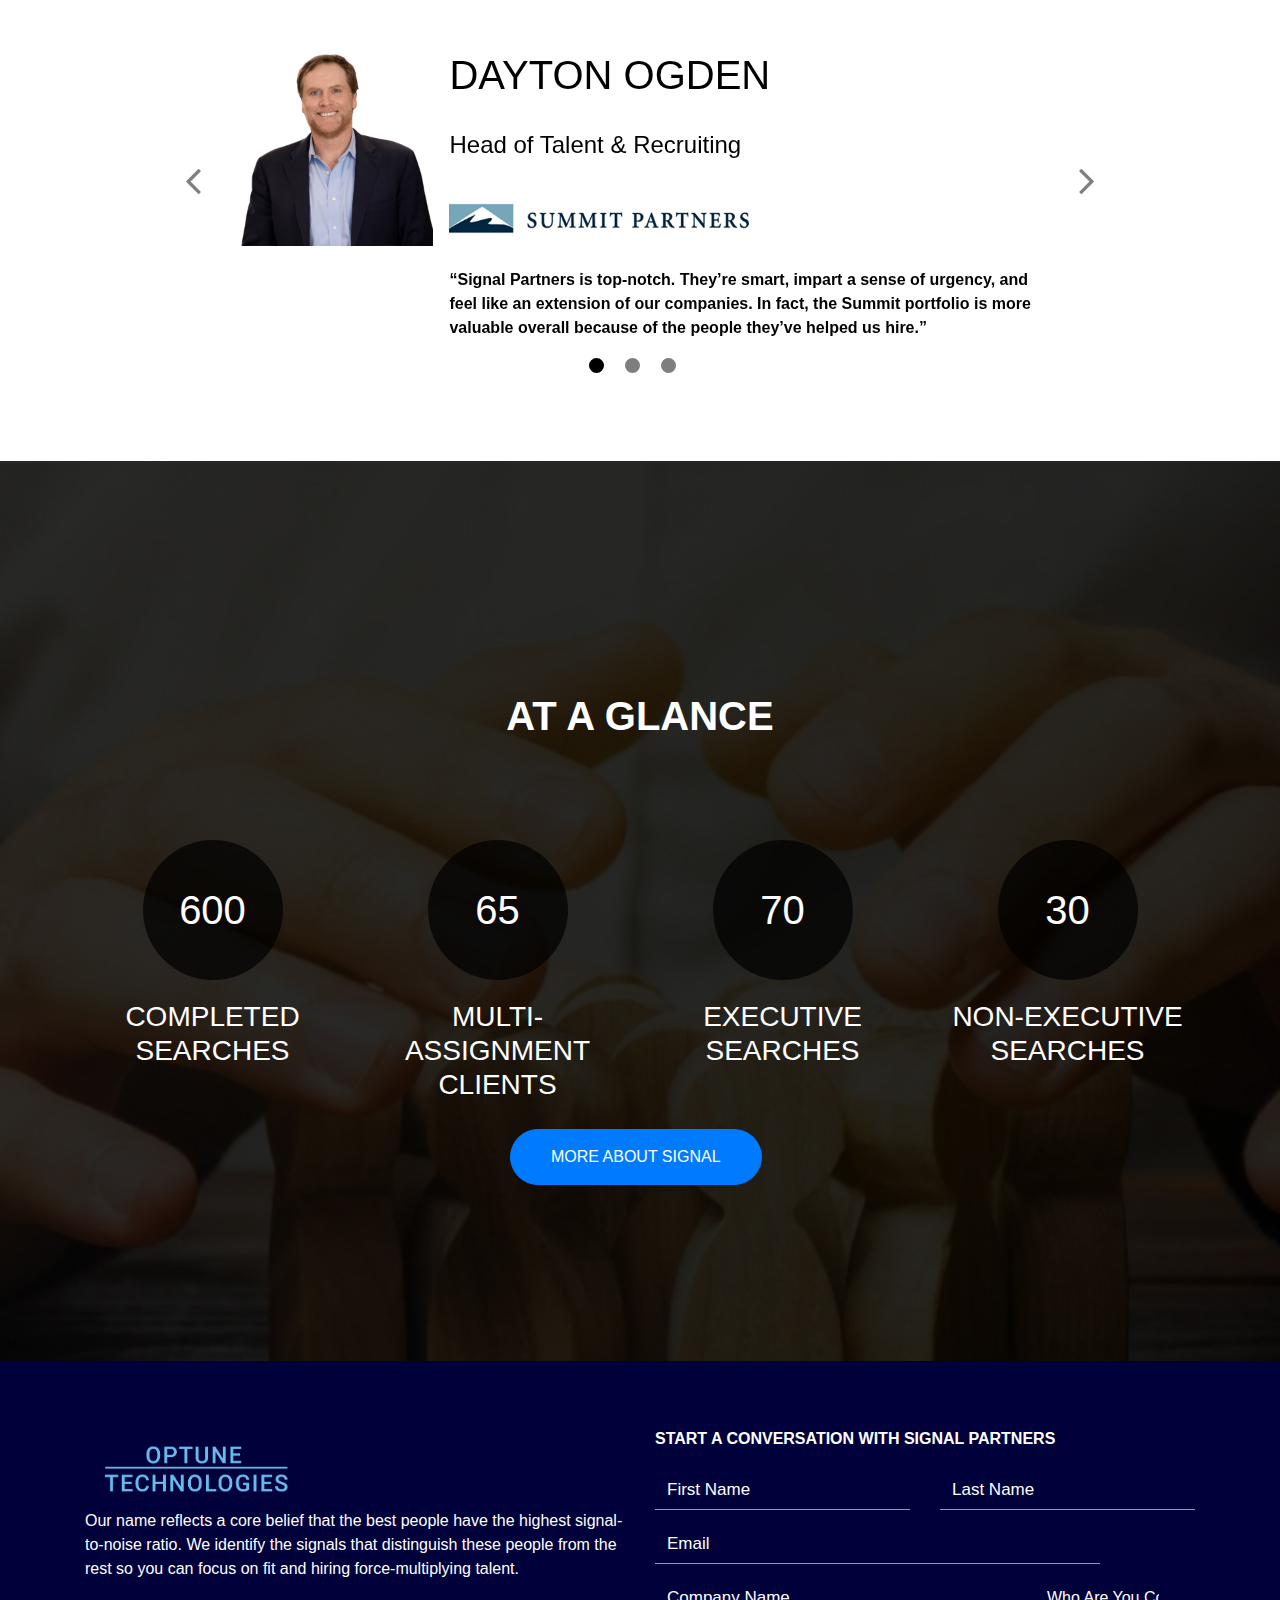
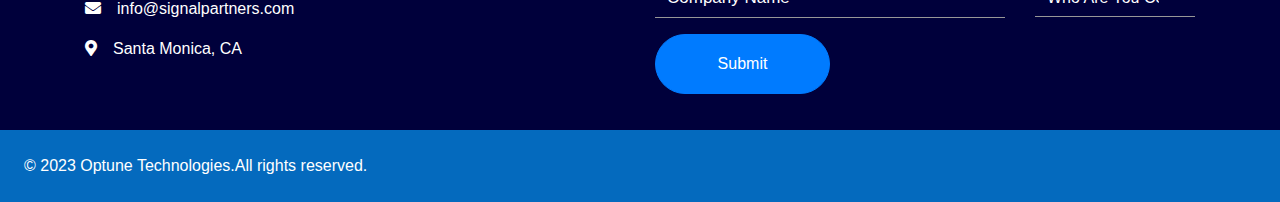
==== commit 145d5a10: "24-03-2022 updated code" ====
--- a/index.html
+++ b/index.html
@@ -32,11 +32,11 @@
 
 <body>
 
-    <nav class="navbar navbar-dark navbar-expand-sm navbar-bg-color fixed-top">
+     <nav class="navbar navbar-dark navbar-expand-sm navbar-bg-color fixed-top">
         <div class="container">
 
              <a href="#" class="navbar-brand">
-                <img src="optune logo.png" alt="Logo" width="200" height="80" class="d-inline-block align-text-top">
+                <img src="/image/optune logo.png" alt="Logo" width="200" height="80" class="d-inline-block align-text-top">
             </a> 
 
             <button class="navbar-toggler shadow" type="button" data-toggle="collapse" data-target="#navbarCollapse">
@@ -47,17 +47,17 @@
             <div id="navbarCollapse" class="collapse navbar-collapse nav-style">
                 <ul class="navbar-nav ml-auto">
                     <li class="nav-item">
-                        <a href="" class="nav-link">
+                        <a href="about.html" class="nav-link">
                             ABOUT
                         </a>
                     </li>
                     <li class="nav-item">
-                        <a href="" class="nav-link">
+                        <a href="experience.html" class="nav-link">
                             EXPERIENCE
                         </a>
                     </li>
                     <li class="nav-item">
-                        <a href="" class="nav-link">
+                        <a href="news.html" class="nav-link">
                             NEWS
                         </a>
                     </li>
@@ -67,7 +67,7 @@
                         </a>
                     </li>
                     <li class="nav-item">
-                        <a href="" class="nav-link">
+                        <a href="contact.html" class="nav-link">
                             CONTACT
                         </a>
                     </li>
@@ -75,33 +75,42 @@
             </div>
 
         </div>
-    </nav>
+    </nav> 
+    
+   
     <div class="row">
         <div class="vd-bg ">
             <div class="slide-left element-fade-in">
-                <video src="SignalPartners_Video_7.mp4" class="object-fit-none float-end vd-style slide-left-video"
+                <video src="/image/SignalPartners_Video_7.mp4" class="object-fit-none float-end vd-style slide-left-video"
                     autoplay loop muted></video>
             </div>
             <!-- <video autoplay loop muted class="float-end vd-style">
                 <source src="SignalPartners_Video_7.mp4">
             </video> -->
             <div class="element-fade-in">
-            <h1 class="hero-style slide-right-hero">
-                When IT is everything and anything that is and which could be,<br>
-                the sheer scale of its manifestation is a challenge to any <br>
-                society or community be it commercial, social or personal. <br>
-                The complexity can only be managed by a combination of judgment <br>
-                and a rule based system. We provide IT based or enabled products <br>
-                and services focused on consumers and enterprises. We are thrilled <br>
-                with the excitement of customer delight when we make a consumer happy <br>
-                with an awesome product and gratified when we help enterprises navigate <br>
-                the challenges inherent in today’s business.
+            <h1 class="hero-style slide-right-hero">             
+    When IT is everything and anything that<br> 
+    is and which could be,the sheer scale<br> 
+    of its manifestation is a  challenge<br> 
+    to any  society or community be it <br> 
+    commercial, social or personal. The<br> 
+    complexity can only be managed by a<br> 
+     combination of judgment  and a rule<br> 
+    based system. We provide IT based or<br> 
+    enabled products and services focused<br>
+    on consumers and enterprises. We are<br>
+    thrilled with the excitement of customer<br>
+    delight when we make a consumer happy<br> 
+    with an awesome product and gratified<br> 
+    when we help enterprises navigate<br> 
+    the challenges inherent in today’s<br>
+    business.
                 <!-- <b>HEADHUNTERS FOR</b><br />
                 <b>GROWTH & PE-BACKED</b><br />
                 <b>COMPANIES</b><br />
                 <b>NATIONWIDE</b><br /> -->
             </h1>
-       
+            </div>
             <div class="text-box">
                 <a href="#" class="btn btn-primary exp-btn animate slide-right-hero"><span>Experience</span></a>
             </div>
@@ -125,7 +134,7 @@
             </div>
         </div>
         <div class="col-xl-7 col-lg-6 col-md-6 col-12">
-            <img src="map.png" class="client-ma pt-5" alt="client map">
+            <img src="/image/map.png" class="client-ma pt-5" alt="client map">
         </div>
     </div>
     <h1 class="text-center py-4">TAKE IT FROM<span class="wide-bg-clr">OUR CLIENTS</span></h1>
@@ -154,12 +163,12 @@
                             <blockquote>
                                 <div class="row">
                                     <div class="col-md-10 offset-md-1 d-md-flex d-block text-center text-lg-left">
-                                        <img class="animate-1" src="Dayton-Ogden.png"
+                                        <img class="animate-1" src="/image/Dayton-Ogden.png"
                                             style="width: 200px; height:200px;">
                                         <div class="feedback-text pl-3 text-style">
                                             <h1 class="animate-2">DAYTON OGDEN</h1><br>
                                             <h4 class="animate-2">Head of Talent & Recruiting</h4>
-                                            <img class="animate-2" src="summitpartner-testimonial.png"
+                                            <img class="animate-2" src="/image/summitpartner-testimonial.png"
                                                 style="width: 300px; height:100px;"><br>
                                             <p class="animate-3"><b>“Signal Partners is top-notch. They’re smart, impart
                                                     a sense of
@@ -176,12 +185,12 @@
                             <blockquote>
                                 <div class="row">
                                     <div class="col-md-10 offset-md-1 d-md-flex d-block text-center text-lg-left">
-                                        <img class="animate-1" src="Andy-Rachleff.png"
+                                        <img class="animate-1" src="/image/Andy-Rachleff.png"
                                             style="width: 200px;height:200px;">
                                         <div class="feedback-text pl-3 text-style">
                                             <h1 class="animate-2">Andy Rachleff </h1><br>
                                             <h4 class="animate-2">Chairman & CEO</h4>
-                                            <img class="animate-2" src="wealth-front-testimonial.png"
+                                            <img class="animate-2" src="/image/wealth-front-testimonial.png"
                                                 style="width: 300px; height:100px;"><br>
                                             <p class="animate-3"><b>“Whenever we have an executive role to fill, I
                                                     immediately reach out
@@ -198,12 +207,12 @@
                             <blockquote>
                                 <div class="row">
                                     <div class="col-md-10 offset-md-1 d-md-flex d-block text-center text-lg-left">
-                                        <img class="animate-1" src="Dave-Kilmnik.png"
+                                        <img class="animate-1" src="/image/Dave-Kilmnik.png"
                                             style="width: 200px;height:200px;">
                                         <div class="feedback-text pl-3 text-style">
                                             <h1 class="animate-2">David Kilimnik</h1><br>
                                             <h4 class="animate-2">Founder & CEO</h4>
-                                            <img class="animate-3" src="hero-digital-2.png"
+                                            <img class="animate-3" src="/image/hero-digital-2.png"
                                                 style="width: 300px; height:100px;"><br>
 
                                             <p class="animate-3"><b>“Signal Partners is much more than a recruiting
@@ -237,7 +246,7 @@
             <div class="row">
                 <div class="col-sm-3">
                     <div class="counter-count">
-                        <span class="count">600</span>
+                        <span class="count-plus" >600</span>
                         <h3 class="title">COMPLETED SEARCHES</h3>
                     </div>
                 </div>
@@ -255,7 +264,7 @@
                 </div>
                 <div class="col-sm-3">
                     <div class="counter-count">
-                        <span class="count">30</span>
+                        <span class="count" >30</span>
                         <h3 class="title">NON-EXECUTIVE SEARCHES</h3>
                     </div>
                 </div>
@@ -276,7 +285,7 @@
                     <!-- Grid column -->
                     <div class="col-md-3 col-lg-6 col-xl-6 mx-auto mb-4">
                         <!-- Content -->
-                        <img src="optune logo.png" height="80" width="230">
+                        <img src="/image/optune logo.png" height="80" width="230">
                         <p class="footer-title-color">
                             Our name reflects a core belief that the best people have the highest signal-to-noise ratio.
                             We identify the signals that distinguish these people from the rest so you can focus on fit
@@ -371,7 +380,20 @@
                     }
                 });
                 function counterActivate() {
-                    $('.counter-count .count').each(function () {
+                  
+                    $('.counter-count .count-plus').each(function () {
+                        $(this).prop('Counters', 0).animate({
+                            Counters: $(this).text()
+                        }, {
+                            duration: 3300,
+                            easing: 'swing',
+                            step: function (now) {
+                                $(this).text(Math.ceil(now)+"+");
+
+                            }
+                        });
+                    });
+                      $('.counter-count .count').each(function () {
                         $(this).prop('Counter', 0).animate({
                             Counter: $(this).text()
                         }, {
@@ -379,18 +401,7 @@
                             easing: 'swing',
                             step: function (now) {
                                 $(this).text(Math.ceil(now)+"%");
-                            }
-                        });
-                    });
-
-                    $('.counter-count .count-1').each(function () {
-                        $(this).prop('Counter', 0).animate({
-                            Counter: $(this).text()
-                        }, {
-                            duration: 3300,
-                            easing: 'swing',
-                            step: function (now) {
-                                $(this).text(Math.ceil(now)+"+");
+
                             }
                         });
                     });
--- a/style.css
+++ b/style.css
@@ -1,11 +1,11 @@
-body{
-  overflow-x: hidden;
-}
-
-
-.navbar-bg-color
-{
-    background-color: gray !important;
+body {
+    overflow-x: hidden;
+
+}
+
+
+.navbar-bg-color {
+    background-color: rgb(19, 10, 10) !important;
 }
 
 ul a:hover {
@@ -52,7 +52,7 @@
 }
 
 .vd-bg {
-    background-color: gray;
+    background-color: rgb(19, 10, 10);
     height: 770px;
     width: 100%;
 }
@@ -60,13 +60,58 @@
 .exp-btn {
     position: absolute;
     left: 60px;
-    top: 525px;
+    top: 700px;
     width: 175px;
     height: 60px;
     padding: 15 0 !important;
     border-radius: 30px !important;
 }
 
+/* nav bar  */
+.navbar-nav .nav-item .nav-links {
+    font-size: 1.2em;
+    font-weight: medium;
+    padding: 30px;
+    color: rgb(252, 251, 251);
+}
+
+.navbar-nav.nav-item .nav-links:hover {
+    color: white !important;
+
+}
+
+.navbar-nav .nav-item .nav-links {
+    position: relative;
+}
+
+.navbar-nav .nav-item .nav-links::after {
+    position: absolute;
+    bottom: 0;
+    left: 0;
+    right: 0;
+    margin: auto;
+    background-color: white;
+    width: 0%;
+    content: ""; 
+    height: 3px;
+    transition: all 0.3s;
+    font-weight: bold;
+
+}
+
+.navbar-nav .nav-item .nav-links:hover::after {
+    width: 100%;
+}
+
+.logo {
+    width: 35%;
+    height: 35%;
+}
+
+.menu {
+        color: white;
+        border-color: white;
+    }
 
 
 /***** Slide Right *****/
@@ -111,12 +156,23 @@
 }
 
 @-webkit-keyframes fadein {
-  0% { opacity: 0; }
-  100% { opacity: 1; }
-}
+    0% {
+        opacity: 0;
+    }
+
+    100% {
+        opacity: 1;
+    }
+}
+
 @keyframes fadein {
-  0% { opacity: 0; }
-  100% { opacity: 1; }
+    0% {
+        opacity: 0;
+    }
+
+    100% {
+        opacity: 1;
+    }
 }
 
 
@@ -216,7 +272,7 @@
 }
 
 .sq-crousal4 .carousel-indicators {
-    
+
     bottom: -40px;
 }
 
@@ -240,8 +296,7 @@
     top: -17px;
 }
 
-.text-style
-{
+.text-style {
     color: #000;
 }
 
@@ -256,41 +311,62 @@
     left: 0px;
     animation-name: animation1;
     animation-duration: 1.5s;
-  }
-  .animate-2 {
+}
+
+.animate-2 {
     position: relative;
     top: 15px;
     left: 0px;
     animation-name: animation2;
     animation-duration: 1.5s;
-  }
-
-  .animate-3
-  {
+}
+
+.animate-3 {
     position: relative;
     top: 15px;
     left: 0px;
     animation-name: animation3;
     animation-duration: 1.5s;
-  }
-
-
-
-  @keyframes animation1 {
-    0%   {left:300px; top:10px;}
-    100% {left:0px; top:10px;}
-  }
-
-
-  @keyframes animation2 {
-    0%   {left:500px; top:15px;}
-    100% {left:0px; top:15px;}
-  }
-
-  @keyframes animation3 {
-    0%   {left:700px; top:25px;}
-    100% {left:0px; top:15px;}
-  }
+}
+
+
+
+@keyframes animation1 {
+    0% {
+        left: 300px;
+        top: 10px;
+    }
+
+    100% {
+        left: 0px;
+        top: 10px;
+    }
+}
+
+
+@keyframes animation2 {
+    0% {
+        left: 500px;
+        top: 15px;
+    }
+
+    100% {
+        left: 0px;
+        top: 15px;
+    }
+}
+
+@keyframes animation3 {
+    0% {
+        left: 700px;
+        top: 25px;
+    }
+
+    100% {
+        left: 0px;
+        top: 15px;
+    }
+}
 
 
 
@@ -338,9 +414,7 @@
     font-size: 10px !important;
 }
 
-.stats-img {
-    background-image: url("stats.jpg");
-}
+
 
 .stats-title {
     color: #fff;
@@ -357,6 +431,10 @@
 .stats-color {
     color: #fff;
 }
+
+
+/* footer  */
+
 
 .footer-color {
     background-color: rgb(0, 0, 59) !important;
@@ -448,7 +526,7 @@
 
 .counter-section {
 
-    background: url(stats1.jpg) no-repeat scroll center/cover;
+    background: url(image/stats1.jpg) no-repeat scroll center/cover;
     height: 100vh;
     display: flex;
     flex-direction: column;
@@ -480,10 +558,25 @@
 
 }
 
+.counter-count .count-plus {
+    background: rgba(0, 0, 0, 0.7);
+    border-radius: 100%;
+    color: #ffffff;
+    display: flex;
+    flex-direction: column;
+    font-size: 40px;
+    font-weight: 300;
+    justify-content: center;
+    height: 140px;
+    width: 140px;
+    margin: 0 auto 20px;
+
+}
+
 .counter-count h3 {
     color: #ffffff;
 }
-
+/* 
 @media (max-width: 1200px) {
     .counter-count .count {
         height: 120px;
@@ -512,4 +605,5 @@
         position: absolute;
         left: -100px !important;
     }
-}+} */
+
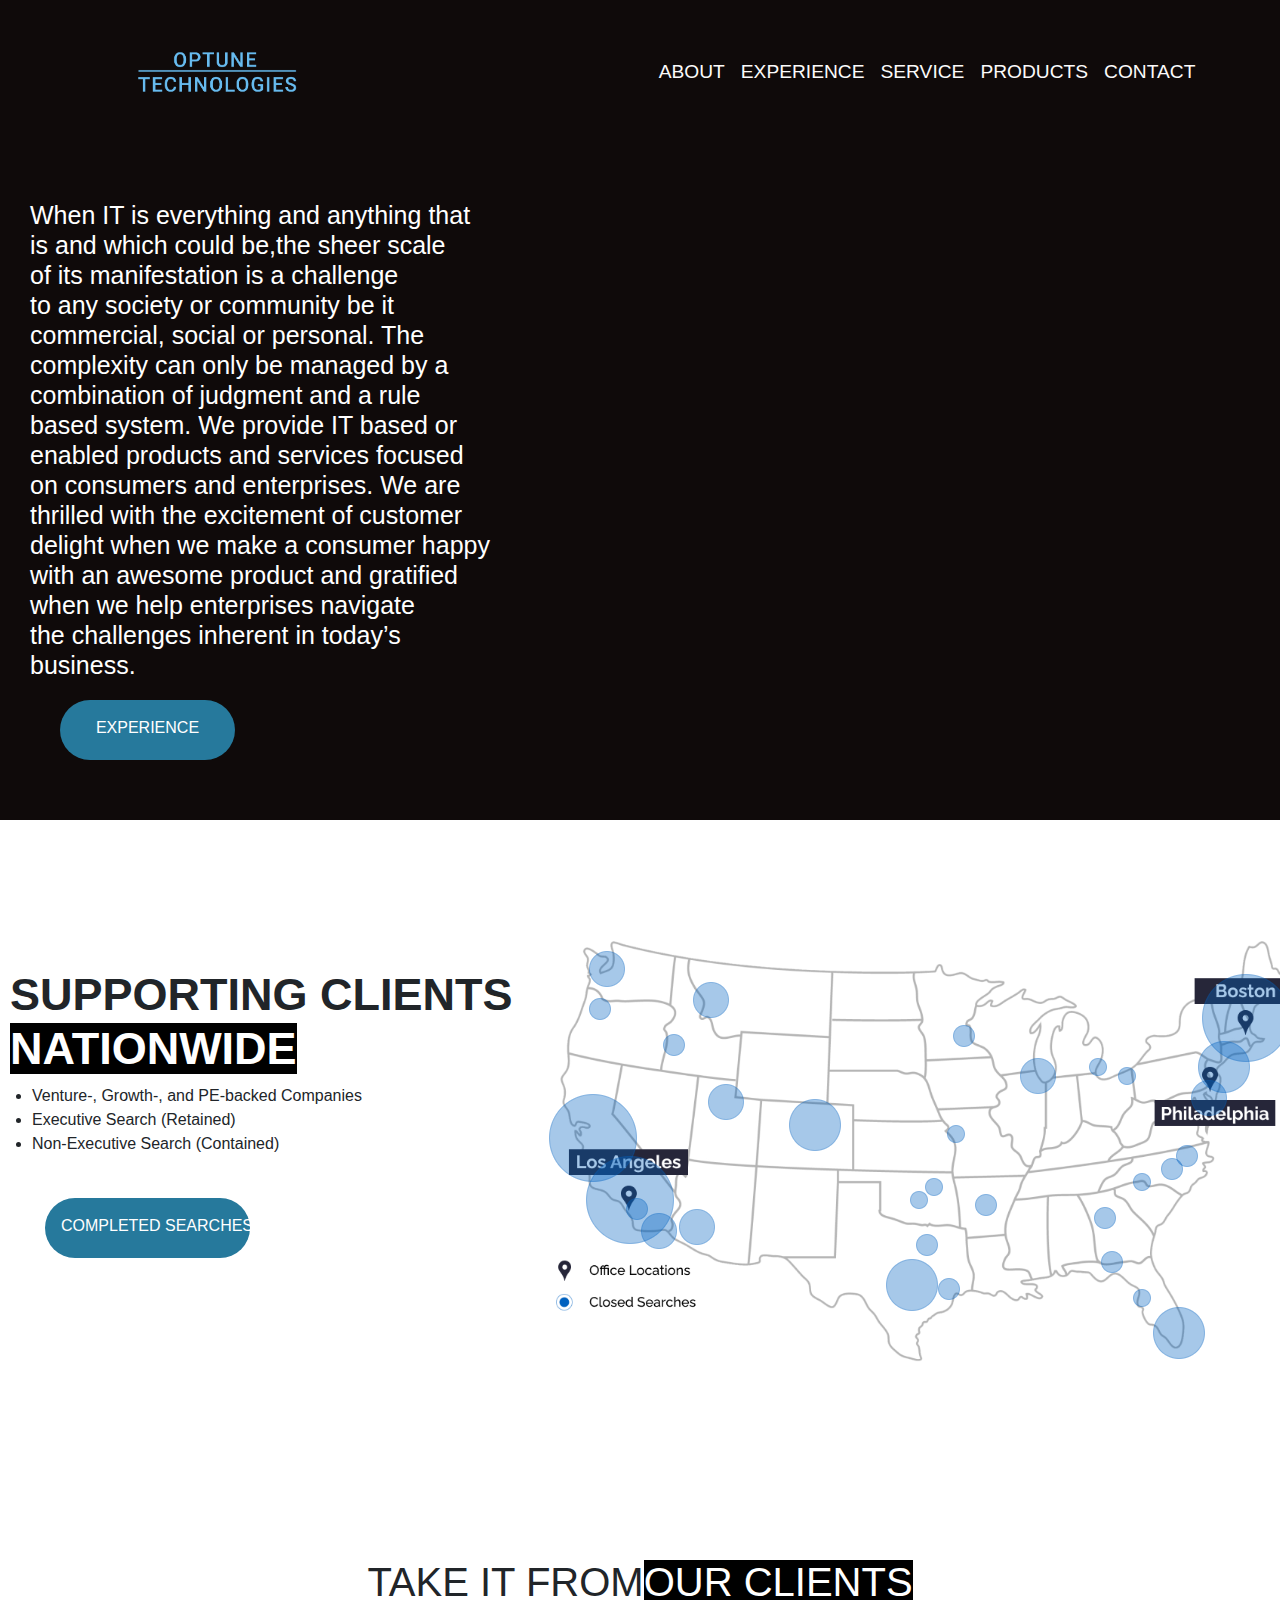
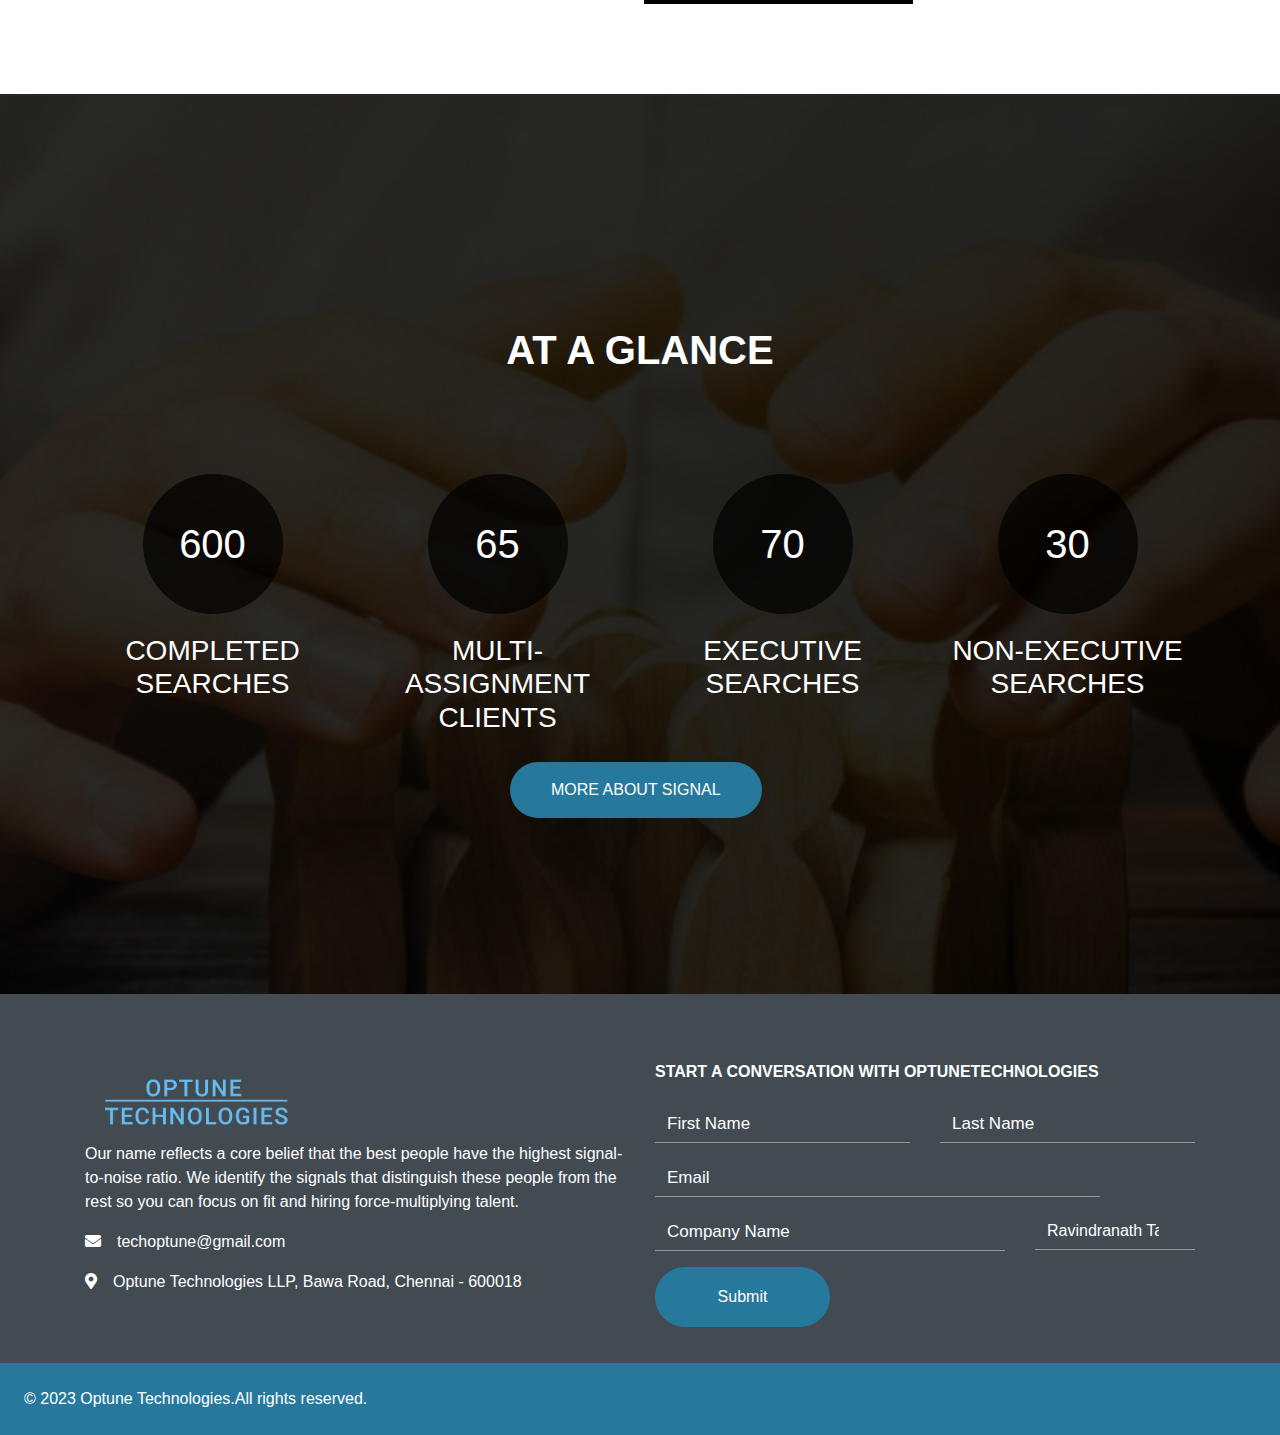
==== commit 0131fe35: "Color Changes and Mobile Responsive Changes Code" ====
--- a/index.html
+++ b/index.html
@@ -1,7 +1,7 @@
 <html>
 
 <head>
-    <title>Signalpartners</title>
+    <title>optune</title>
     <meta name="viewport" content="width=device-width, initial-scale=1.0">
     <link rel="shortcut icon" href="" type="image/png">
     <link rel="stylesheet" href="style.css">
@@ -32,11 +32,11 @@
 
 <body>
 
-     <nav class="navbar navbar-dark navbar-expand-sm navbar-bg-color fixed-top">
+     <!-- <nav class="navbar navbar-dark navbar-expand-sm navbar-bg-color fixed-top">
         <div class="container">
 
              <a href="#" class="navbar-brand">
-                <img src="/image/optune logo.png" alt="Logo" width="200" height="80" class="d-inline-block align-text-top">
+                <img src="image/optune logo.png" alt="Logo" width="200" height="80" class="d-inline-block align-text-top">
             </a> 
 
             <button class="navbar-toggler shadow" type="button" data-toggle="collapse" data-target="#navbarCollapse">
@@ -57,13 +57,13 @@
                         </a>
                     </li>
                     <li class="nav-item">
-                        <a href="news.html" class="nav-link">
-                            NEWS
+                        <a href="service.html" class="nav-link">
+                            SERVICE
                         </a>
                     </li>
                     <li class="nav-item">
-                        <a href="" class="nav-link">
-                            TEAM
+                        <a href="products.html" class="nav-link">
+                            PRODUCTS
                         </a>
                     </li>
                     <li class="nav-item">
@@ -75,17 +75,47 @@
             </div>
 
         </div>
-    </nav> 
+    </nav>  -->
     
+    <nav class="navbar navbar-expand-lg  fixed-top" id="navbar">
+        <a class="logo " href="index.html"><img src="image/optune logo.png" alt="optune_logo" class="logo"></a>
+        <button class="navbar-toggler shadow-none out-line menu" type="button" data-bs-toggle="collapse"
+            data-bs-target="#menu">
+            <svg xmlns="http://www.w3.org/2000/svg" width="40" height="40" fill="currentColor"
+                class="bi bi-list btn-bg-color" viewBox="0 0 16 16">
+                <path fill-rule="evenodd"
+                    d="M2.5 12a.5.5 0 0 1 .5-.5h10a.5.5 0 0 1 0 1H3a.5.5 0 0 1-.5-.5zm0-4a.5.5 0 0 1 .5-.5h10a.5.5 0 0 1 0 1H3a.5.5 0 0 1-.5-.5zm0-4a.5.5 0 0 1 .5-.5h10a.5.5 0 0 1 0 1H3a.5.5 0 0 1-.5-.5z" />
+            </svg>
+        </button>
+        <div class="collapse navbar-collapse content-center justify-content-center" id="menu">
+            <ul class="navbar-nav float-end">  
+                <li class="nav-item">
+                    <a class="nav-link nav-links" href="about.html">ABOUT</a>
+                </li>
+                <li class="nav-item">
+                    <a class="nav-link nav-links" href="experience.html">EXPERIENCE</a>
+                </li>
+                <li class="nav-item">
+                    <a class="nav-link nav-links" href="service.html">SERVICE</a>
+                </li>
+                <li class="nav-item">
+                    <a class="nav-link nav-links" href="products.html">PRODUCTS</a>
+                </li>
+                <li class="nav-item">
+                    <a class="nav-link nav-links" href="contact.html">CONTACT</a>
+                </li>
+            </ul>
+        </div>
+    </nav> <br> <br> <br> <br> <br> 
    
     <div class="row">
         <div class="vd-bg ">
             <div class="slide-left element-fade-in">
-                <video src="/image/SignalPartners_Video_7.mp4" class="object-fit-none float-end vd-style slide-left-video"
+                <video src="image/optune_video_7.mp4" class="object-fit-none float-end vd-style slide-left-video"
                     autoplay loop muted></video>
             </div>
             <!-- <video autoplay loop muted class="float-end vd-style">
-                <source src="SignalPartners_Video_7.mp4">
+                <source src="Signaltechnologes_Video_7.mp4">
             </video> -->
             <div class="element-fade-in">
             <h1 class="hero-style slide-right-hero">             
@@ -112,7 +142,7 @@
             </h1>
             </div>
             <div class="text-box">
-                <a href="#" class="btn btn-primary exp-btn animate slide-right-hero"><span>Experience</span></a>
+                <a href="#" class="btn btn-bg exp-btn text-white animate slide-right-hero"><span>Experience</span></a>
             </div>
         </div>
         </div>
@@ -130,47 +160,47 @@
                 <li>Non-Executive Search (Contained)</li>
             </ul>
             <div class="text-box">
-                <a href="#" class="btn btn-primary comp-btn animate"><span>Completed Searches</span></a>
+                <a href="#" class="btn btn-bg comp-btn text-white animate"><span>Completed Searches</span></a>
             </div>
         </div>
         <div class="col-xl-7 col-lg-6 col-md-6 col-12">
-            <img src="/image/map.png" class="client-ma pt-5" alt="client map">
+            <img src="image/map.png" class="client-ma pt-5" alt="client map">
         </div>
     </div>
     <h1 class="text-center py-4">TAKE IT FROM<span class="wide-bg-clr">OUR CLIENTS</span></h1>
 
-    <div class="container-fluide p-5">
-        <div class="row">
+    <!-- <div class="container-fluide p-5">
+        <div class="row"> -->
             <!-- <div class='col-md-10 offset-md-1 text-center mb-5 mt-5'>
           <h2>Bootstrap 4 Responsive Quote Carousel</h2>
           </div> -->
-        </div>
+        <!-- </div>
         <div class='row'>
             <div class='col-md-10 offset-md-1'>
-                <div class="carousel slide sq-crousal4" data-interval="false" id="sq-crousal4">
+                <div class="carousel slide sq-crousal4" data-interval="false" id="sq-crousal4"> -->
                     <!-- Bottom Carousel Indicators -->
-                    <ol class="carousel-indicators">
+                    <!-- <ol class="carousel-indicators">
                         <li data-target="#sq-crousal4" data-slide-to="0" class="active"></li>
                         <li data-target="#sq-crousal4" data-slide-to="1"></li>
                         <li data-target="#sq-crousal4" data-slide-to="2"></li>
-                    </ol>
+                    </ol> -->
 
                     <!-- Carousel Slides / Quotes -->
-                    <div class="carousel-inner">
+                    <!-- <div class="carousel-inner"> -->
 
                         <!-- Quote 1 -->
-                        <div class="carousel-item active">
+                        <!-- <div class="carousel-item active">
                             <blockquote>
                                 <div class="row">
                                     <div class="col-md-10 offset-md-1 d-md-flex d-block text-center text-lg-left">
-                                        <img class="animate-1" src="/image/Dayton-Ogden.png"
+                                        <img class="animate-1" src="image/Dayton-Ogden.png"
                                             style="width: 200px; height:200px;">
                                         <div class="feedback-text pl-3 text-style">
                                             <h1 class="animate-2">DAYTON OGDEN</h1><br>
                                             <h4 class="animate-2">Head of Talent & Recruiting</h4>
-                                            <img class="animate-2" src="/image/summitpartner-testimonial.png"
+                                            <img class="animate-2" src="image/summitpartner-testimonial.png"
                                                 style="width: 300px; height:100px;"><br>
-                                            <p class="animate-3"><b>“Signal Partners is top-notch. They’re smart, impart
+                                            <p class="animate-3"><b>“Signal technologes is top-notch. They’re smart, impart
                                                     a sense of
                                                     urgency, and feel like an extension of our companies. In fact, the
                                                     Summit portfolio is more valuable overall because of the people
@@ -179,18 +209,18 @@
                                     </div>
                                 </div>
                             </blockquote>
-                        </div>
+                        </div> -->
                         <!-- Quote 2 -->
-                        <div class="carousel-item">
+                        <!-- <div class="carousel-item">
                             <blockquote>
                                 <div class="row">
                                     <div class="col-md-10 offset-md-1 d-md-flex d-block text-center text-lg-left">
-                                        <img class="animate-1" src="/image/Andy-Rachleff.png"
+                                        <img class="animate-1" src="image/Andy-Rachleff.png"
                                             style="width: 200px;height:200px;">
                                         <div class="feedback-text pl-3 text-style">
                                             <h1 class="animate-2">Andy Rachleff </h1><br>
                                             <h4 class="animate-2">Chairman & CEO</h4>
-                                            <img class="animate-2" src="/image/wealth-front-testimonial.png"
+                                            <img class="animate-2" src="image/wealth-front-testimonial.png"
                                                 style="width: 300px; height:100px;"><br>
                                             <p class="animate-3"><b>“Whenever we have an executive role to fill, I
                                                     immediately reach out
@@ -201,21 +231,21 @@
                                     </div>
                                 </div>
                             </blockquote>
-                        </div>
+                        </div> -->
                         <!-- Quote 3 -->
-                        <div class="carousel-item">
+                        <!-- <div class="carousel-item">
                             <blockquote>
                                 <div class="row">
                                     <div class="col-md-10 offset-md-1 d-md-flex d-block text-center text-lg-left">
-                                        <img class="animate-1" src="/image/Dave-Kilmnik.png"
+                                        <img class="animate-1" src="image/Dave-Kilmnik.png"
                                             style="width: 200px;height:200px;">
                                         <div class="feedback-text pl-3 text-style">
                                             <h1 class="animate-2">David Kilimnik</h1><br>
                                             <h4 class="animate-2">Founder & CEO</h4>
-                                            <img class="animate-3" src="/image/hero-digital-2.png"
+                                            <img class="animate-3" src="image/hero-digital-2.png"
                                                 style="width: 300px; height:100px;"><br>
 
-                                            <p class="animate-3"><b>“Signal Partners is much more than a recruiting
+                                            <p class="animate-3"><b>“optune is much more than a recruiting
                                                     firm. They’re meticulous, understand the DNA of our company, and are
                                                     able to represent our business to candidates as if they were part of
                                                     our executive team. I love working with them.”</b></p>
@@ -224,12 +254,12 @@
                                     </div>
                                 </div>
                             </blockquote>
-                        </div>
-                    </div>
+                        </div> -->
+                    <!-- </div> -->
 
                     <!-- Carousel Buttons Next/Prev -->
                     <!-- Left and right controls -->
-                    <a class="carousel-control-prev" href="#sq-crousal4" data-slide="prev">
+                    <!-- <a class="carousel-control-prev" href="#sq-crousal4" data-slide="prev">
                         <span class="fa fa-angle-left"></span>
                     </a>
                     <a class="carousel-control-next" href="#sq-crousal4" data-slide="next">
@@ -238,7 +268,7 @@
                 </div>
             </div>
         </div>
-    </div>
+    </div> -->
     <h1 class="text-center py-4"><span class="wide-bg-clr"></span></h1>
     <section class="counter-section">
         <div class="container">
@@ -270,7 +300,7 @@
                 </div>
             </div>
             <div class="more-btn">
-                <a href="#" class="btn btn-primary animate"><span>More About Signal</span></a>
+                <a href="#" class="btn btn-bg animate"><span class="text-white">More About Signal</span></a>
             </div>
         </div>
     </section>
@@ -285,26 +315,26 @@
                     <!-- Grid column -->
                     <div class="col-md-3 col-lg-6 col-xl-6 mx-auto mb-4">
                         <!-- Content -->
-                        <img src="/image/optune logo.png" height="80" width="230">
+                        <img src="image/optune logo.png" height="80" width="230">
                         <p class="footer-title-color">
                             Our name reflects a core belief that the best people have the highest signal-to-noise ratio.
                             We identify the signals that distinguish these people from the rest so you can focus on fit
                             and hiring force-multiplying talent.
                         </p>
                         <p class="footer-title-color">
-                            <i class="fas fa-envelope me-3"></i><a target="_blank" href="mailto:info@signalpartners.com"
-                                class="mail-style">info@signalpartners.com</a>
+                            <i class="fas fa-envelope me-3"></i><a target="_blank" href="mailto:info@optune technologes.com"
+                                class="mail-style">techoptune@gmail.com</a>
                         </p>
                         <p class="footer-title-color"><i class="fas fa-location-dot me-3"></i><a target="_blank"
-                                href="https://www.google.com/maps/dir/?api=1&destination=Santa+Monica%2C+CA"
-                                class="mail-style">Santa Monica, CA</a></p>
+                               
+                                class="mail-style">Optune Technologies LLP, Bawa Road, Chennai - 600018</a></p>
                     </div>
 
                     <!-- Grid column -->
                     <div class="col-md-4 col-lg-6 col-xl-6 mx-auto mb-md-0 mb-4">
                         <!-- Links -->
                         <h6 class="text-uppercase fw-bold mb-4 footer-title-color">START A CONVERSATION WITH
-                            SIGNAL PARTNERS</h6>
+                            OPTUNETECHNOLOGIES</h6>
                         <form>
                             <div class="row mb-3">
                                 <!-- <label for="inputtext3" class="col-sm-2 col-form-label text-line"></label> -->
@@ -333,23 +363,23 @@
                                 <div class="col-md-4">
                                     <!-- <label for="inputState" class="form-label"></label> -->
                                     <select id="inputtext" class="form-select" required>
-                                        <option selected>Who Are You Contacting</option>
-                                        <option>General</option>
-                                        <option>Kit Cooper</option>
-                                        <option>Matt Giovatti</option>
+                                        <option selected>Ravindranath Tagore</option>
+                                        <option class="opt">General</option>
+                                        <option class="opt">Kit Cooper</option>
+                                        <option class="opt">Matt Giovatti</option>
                                     </select>
                                 </div>
                             </div>
 
 
-                            <button type="submit" class="btn btn-primary sbt-btn animate">Submit</button>
+                            <button type="submit" class="btn btn-bg sbt-btn text-white animate">Submit</button>
                         </form>
                     </div>
                 </div>
         </section>
     </footer>
     <!-- Copyright -->
-    <div class="p-4" style="background-color: rgb(4, 106, 190); color:#fff !important;">
+    <div class="p-4" style="background-color:  #26799c; color:#fff !important;">
         © 2023 Optune Technologies.All rights reserved.
     </div>
     <!-- Copyright -->
--- a/style.css
+++ b/style.css
@@ -1,44 +1,71 @@
-body {
+/* body  */
+    body {
+
     overflow-x: hidden;
 
 }
 
-
-.navbar-bg-color {
-    background-color: rgb(19, 10, 10) !important;
-}
-
-ul a:hover {
-    color: #fff !important;
-}
-
-nav li {
-    text-align: center;
-    text-transform: uppercase;
-    padding-left: 20px !important;
-}
-
-li>a:after {
-    content: '';
-    display: block;
-    height: 1.5px;
-    background: #fff;
-    transform: scaleX(0);
-    transition: transform .3s;
-}
-
-
-li>a:hover:after {
-    transform: scaleX(1);
-    transition: transform .3s;
-}
-
-.active {
-    color: #fff !important;
+body{
+    font-family: 'Gill Sans', 'Gill Sans MT', Calibri, 'Trebuchet MS', sans-serif;
+}
+
+
+    /* nav bar  */
+    .navbar-nav .nav-item .nav-links {
+        font-size: 1.2em;
+        font-weight: medium;
+        padding: 50px;
+        color: rgb(252, 251, 251);
+    }
+
+    .navbar-nav.nav-item .nav-links:hover {
+        color: white !important;
+
+    }
+
+    .navbar-nav .nav-item .nav-links {
+        position: relative;
+    }
+
+    .navbar-nav .nav-item .nav-links::after {
+        position: absolute;
+        bottom: 0;
+        left: 0;
+        right: 0;
+        margin: auto;
+        background-color: white;
+        width: 0%;
+        content: "";
+        height: 3px;
+        transition: all 0.3s;
+        font-weight: bold;
+
+    }
+
+    .navbar-nav .nav-item .nav-links:hover::after {
+        width: 100%;
+    }
+
+       /* logo  */
+       .logo {
+        width: 40%;
+        height: 40%;
+        margin-left: 6%;
+    }
+   
+    .menu {
+        color: white;
+        border-color: white;
+    }
+
+
+.navbar {
+    background-color: rgb(15, 10, 10) !important;
 }
 
 .vd-style {
-    position: absolute;
+    width: 80%;
+    height:100%;
     top: 105px;
     left: 350px;
 }
@@ -52,8 +79,8 @@
 }
 
 .vd-bg {
-    background-color: rgb(19, 10, 10);
-    height: 770px;
+    background-color: rgb(15, 10, 10);
+    height: 700px;
     width: 100%;
 }
 
@@ -66,54 +93,6 @@
     padding: 15 0 !important;
     border-radius: 30px !important;
 }
-
-/* nav bar  */
-.navbar-nav .nav-item .nav-links {
-    font-size: 1.2em;
-    font-weight: medium;
-    padding: 30px;
-    color: rgb(252, 251, 251);
-}
-
-.navbar-nav.nav-item .nav-links:hover {
-    color: white !important;
-
-}
-
-.navbar-nav .nav-item .nav-links {
-    position: relative;
-}
-
-.navbar-nav .nav-item .nav-links::after {
-    position: absolute;
-    bottom: 0;
-    left: 0;
-    right: 0;
-    margin: auto;
-    background-color: white;
-    width: 0%;
-    content: ""; 
-    height: 3px;
-    transition: all 0.3s;
-    font-weight: bold;
-
-}
-
-.navbar-nav .nav-item .nav-links:hover::after {
-    width: 100%;
-}
-
-.logo {
-    width: 35%;
-    height: 35%;
-}
-
-.menu {
-        color: white;
-        border-color: white;
-    }
-
-
 /***** Slide Right *****/
 
 .slide-right-hero {
@@ -208,10 +187,11 @@
     box-shadow: 0 5px 10px rgba(0, 0, 0, 0.2);
 }
 
-.btn-primary {
-    background-color: #fff;
-    color: #777;
-}
+.btn-bg {
+    background-color: #26799c !important;
+}
+
+
 
 .btn::after {
     content: "";
@@ -226,7 +206,7 @@
     transition: all .4s;
 }
 
-.btn-primary::after {
+.btn-bg::after {
     background-color: #fff;
 }
 
@@ -437,7 +417,7 @@
 
 
 .footer-color {
-    background-color: rgb(0, 0, 59) !important;
+    background-color: #424a52;
     padding: 20px;
 }
 
@@ -474,6 +454,10 @@
     border-bottom: 1px solid #979797;
     outline: none;
     box-shadow: none;
+}
+
+.opt{
+    color:black !important;
 }
 
 #inputtext:focus {
@@ -576,6 +560,55 @@
 .counter-count h3 {
     color: #ffffff;
 }
+
+
+@media (max-width:320px) {
+    nav{
+        width:50%;
+        height:10%;
+       }
+
+       .logo{
+        width:60%;
+        height:60%;
+       }
+
+   
+    .vd-bg{
+        width:30%;
+        height: 500px;
+    }
+    
+    .vd-style{
+        height: 60%;
+    }
+
+    .hero-style {
+      font-size: 13px !important;
+      top:40% !important;
+    }
+
+    .exp-btn{
+        top:90%;
+    }
+
+    .comp-btn{
+        top:80%;
+    }
+
+    .client-ma{
+        width:100%;
+        height: 100%;
+    }
+
+    .counter-section {
+       margin-top:150px;
+    }
+    .counter-section .main-title {
+        padding: 10%;
+    }
+   
+}
 /* 
 @media (max-width: 1200px) {
     .counter-count .count {
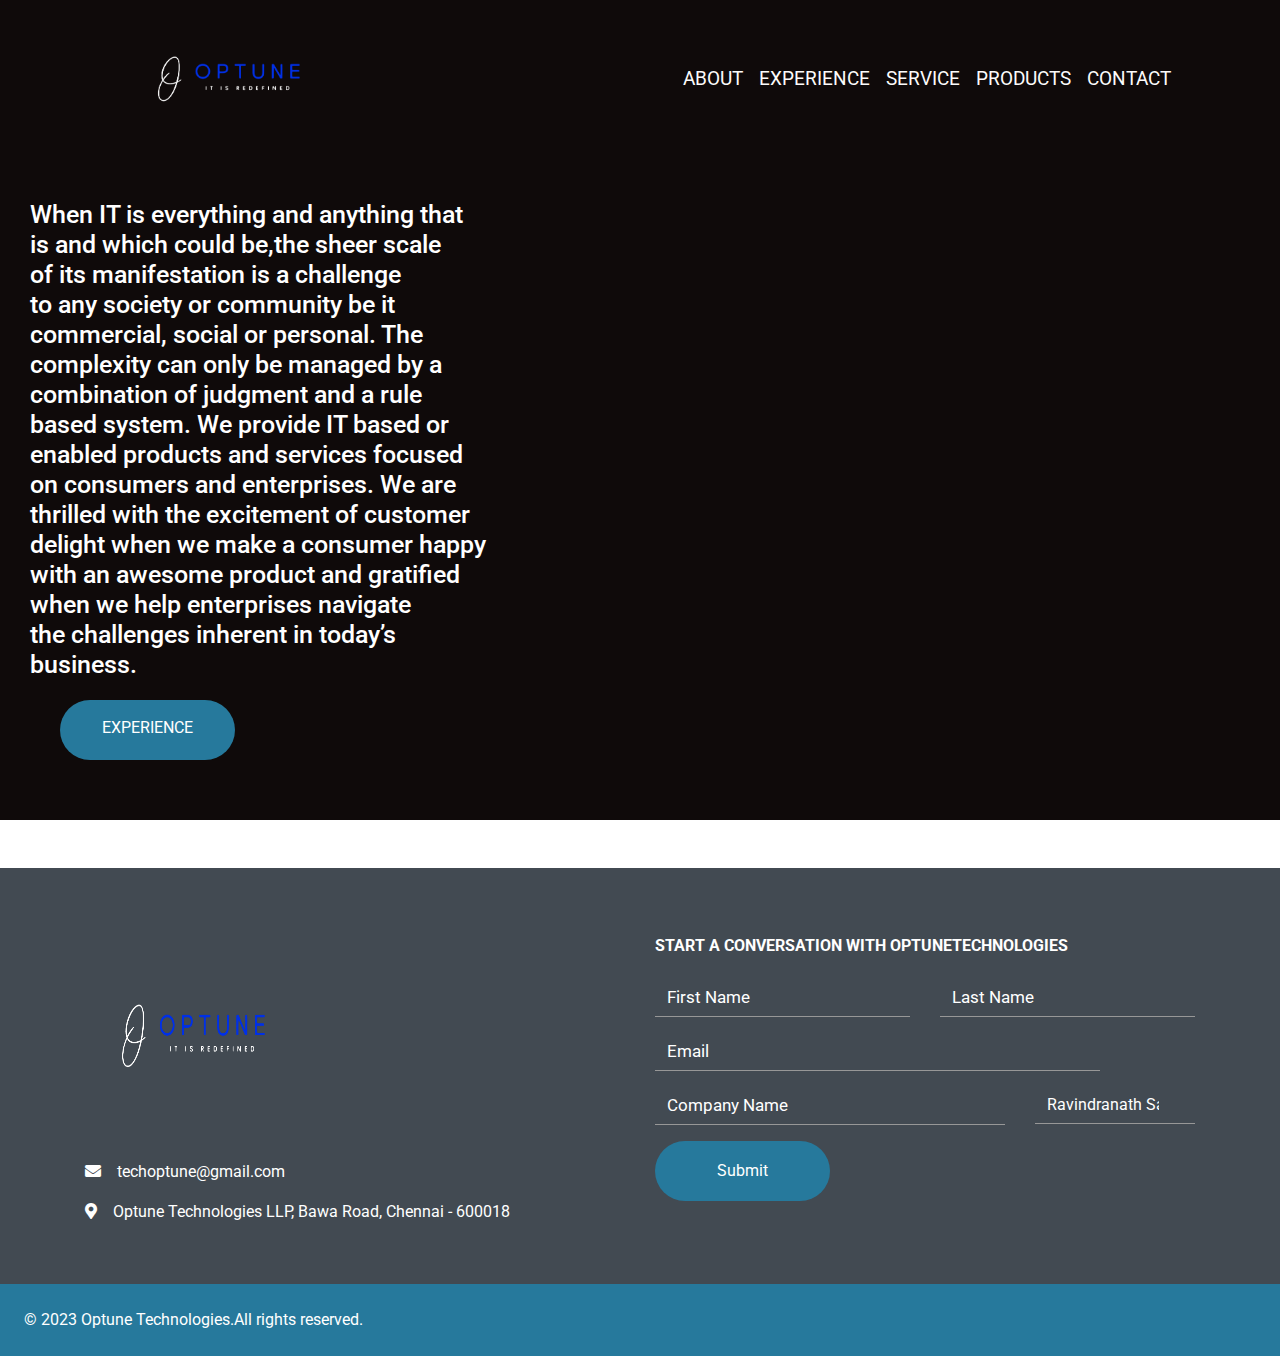
==== commit 73633298: "Optune Logo Changes" ====
--- a/index.html
+++ b/index.html
@@ -1,7 +1,7 @@
 <html>
 
 <head>
-    <title>optune</title>
+    <title>Optune</title>
     <meta name="viewport" content="width=device-width, initial-scale=1.0">
     <link rel="shortcut icon" href="" type="image/png">
     <link rel="stylesheet" href="style.css">
@@ -27,6 +27,12 @@
     <script src="https://cdnjs.cloudflare.com/ajax/libs/popper.js/1.14.3/umd/popper.min.js"></script>
     <script src="https://maxcdn.bootstrapcdn.com/bootstrap/4.1.3/js/bootstrap.min.js"></script>
     <link rel="stylesheet" href="https://stackpath.bootstrapcdn.com/font-awesome/4.7.0/css/font-awesome.min.css">
+    <link href='https://fonts.googleapis.com/css?family=Roboto' rel='stylesheet'>
+    <link href="https://fonts.cdnfonts.com/css/avenir" rel="stylesheet">
+    <link href="https://www.dafontfree.net/embed/Z290aGFtLWJvbGQmZGF0YS8yNS9nLzEyNzUxNi9Hb3RoYW1Cb2xkLnR0Zg" rel="stylesheet" type="text/css"/>
+    <link href='https://fonts.googleapis.com/css?family=Lato' rel='stylesheet'>
+
+
 
 </head>
 
@@ -149,7 +155,7 @@
     </div>
     <br><br>
 
-    <div class="row">
+    <!-- <div class="row">
         <div class="col-xl-5 col-lg-6 col-md-6 col-12">
             <h1 class="clients-style">SUPPORTING CLIENTS
                 <span class="wide-bg-clr">NATIONWIDE</span>
@@ -166,8 +172,8 @@
         <div class="col-xl-7 col-lg-6 col-md-6 col-12">
             <img src="image/map.png" class="client-ma pt-5" alt="client map">
         </div>
-    </div>
-    <h1 class="text-center py-4">TAKE IT FROM<span class="wide-bg-clr">OUR CLIENTS</span></h1>
+    </div> -->
+    <!-- <h1 class="text-center py-4">TAKE IT FROM<span class="wide-bg-clr">OUR CLIENTS</span></h1> -->
 
     <!-- <div class="container-fluide p-5">
         <div class="row"> -->
@@ -269,7 +275,7 @@
             </div>
         </div>
     </div> -->
-    <h1 class="text-center py-4"><span class="wide-bg-clr"></span></h1>
+    <!-- <h1 class="text-center py-4"><span class="wide-bg-clr"></span></h1>
     <section class="counter-section">
         <div class="container">
             <h1 class="main-title"><b>AT A GLANCE</b></h1>
@@ -303,7 +309,7 @@
                 <a href="#" class="btn btn-bg animate"><span class="text-white">More About Signal</span></a>
             </div>
         </div>
-    </section>
+    </section> -->
 
     <!-- Footer -->
     <footer class="text-lg-start footer-color text-muted footer-fluid">
@@ -315,12 +321,12 @@
                     <!-- Grid column -->
                     <div class="col-md-3 col-lg-6 col-xl-6 mx-auto mb-4">
                         <!-- Content -->
-                        <img src="image/optune logo.png" height="80" width="230">
-                        <p class="footer-title-color">
+                        <img src="image/optune logo.png" height="200" width="200"><br><br>
+                        <!-- <p class="footer-title-color">
                             Our name reflects a core belief that the best people have the highest signal-to-noise ratio.
                             We identify the signals that distinguish these people from the rest so you can focus on fit
                             and hiring force-multiplying talent.
-                        </p>
+                        </p> -->
                         <p class="footer-title-color">
                             <i class="fas fa-envelope me-3"></i><a target="_blank" href="mailto:info@optune technologes.com"
                                 class="mail-style">techoptune@gmail.com</a>
@@ -363,10 +369,9 @@
                                 <div class="col-md-4">
                                     <!-- <label for="inputState" class="form-label"></label> -->
                                     <select id="inputtext" class="form-select" required>
-                                        <option selected>Ravindranath Tagore</option>
+                                        <option selected>Ravindranath Sangar</option>
                                         <option class="opt">General</option>
-                                        <option class="opt">Kit Cooper</option>
-                                        <option class="opt">Matt Giovatti</option>
+                                        
                                     </select>
                                 </div>
                             </div>
--- a/style.css
+++ b/style.css
@@ -6,7 +6,11 @@
 }
 
 body{
-    font-family: 'Gill Sans', 'Gill Sans MT', Calibri, 'Trebuchet MS', sans-serif;
+    font-family: 'roboto' !important;
+     /* font-family: 'Avenir', sans-serif !important; */
+     /* font-family: 'gotham-bold', sans-serif !important; */
+     /* font-family: 'century-gothic-bold', sans-serif !important; */
+     /* font-family: 'Lato' !important; */
 }
 
 
@@ -48,7 +52,7 @@
 
        /* logo  */
        .logo {
-        width: 40%;
+        width:40%;
         height: 40%;
         margin-left: 6%;
     }
@@ -79,7 +83,7 @@
 }
 
 .vd-bg {
-    background-color: rgb(15, 10, 10);
+    background-color: rgb(15, 10, 10) !important;
     height: 700px;
     width: 100%;
 }
@@ -417,7 +421,7 @@
 
 
 .footer-color {
-    background-color: #424a52;
+    background-color: #424a52 !important;
     padding: 20px;
 }
 
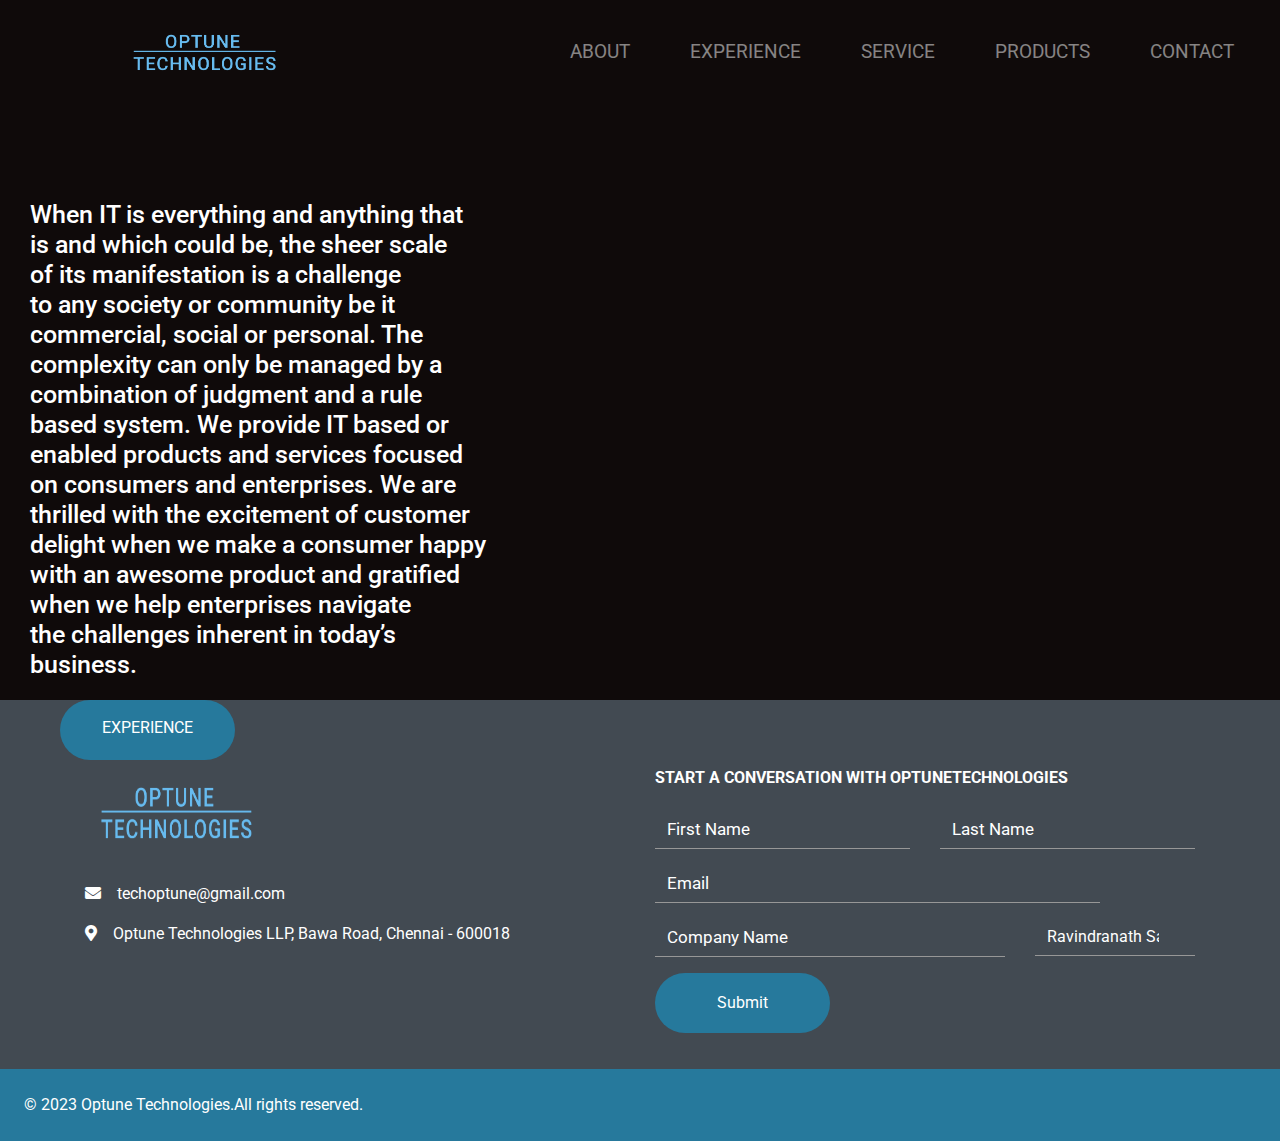
==== commit eb5555ad: "May-04 changes code with old logo" ====
--- a/index.html
+++ b/index.html
@@ -1,5 +1,4 @@
 <html>
-
 <head>
     <title>Optune</title>
     <meta name="viewport" content="width=device-width, initial-scale=1.0">
@@ -18,10 +17,8 @@
     <script src="https://cdn.jsdelivr.net/npm/bootstrap@5.3.0-alpha1/dist/js/bootstrap.min.js"
         integrity="sha384-mQ93GR66B00ZXjt0YO5KlohRA5SY2XofN4zfuZxLkoj1gXtW8ANNCe9d5Y3eG5eD"
         crossorigin="anonymous"></script>
-
     <link href="//maxcdn.bootstrapcdn.com/bootstrap/4.1.1/css/bootstrap.min.css" rel="stylesheet" id="bootstrap-css">
     <script src="//cdnjs.cloudflare.com/ajax/libs/jquery/3.2.1/jquery.min.js"></script>
-
     <link rel="stylesheet" href="https://maxcdn.bootstrapcdn.com/bootstrap/4.1.3/css/bootstrap.min.css">
     <script src="https://ajax.googleapis.com/ajax/libs/jquery/3.3.1/jquery.min.js"></script>
     <script src="https://cdnjs.cloudflare.com/ajax/libs/popper.js/1.14.3/umd/popper.min.js"></script>
@@ -29,16 +26,14 @@
     <link rel="stylesheet" href="https://stackpath.bootstrapcdn.com/font-awesome/4.7.0/css/font-awesome.min.css">
     <link href='https://fonts.googleapis.com/css?family=Roboto' rel='stylesheet'>
     <link href="https://fonts.cdnfonts.com/css/avenir" rel="stylesheet">
-    <link href="https://www.dafontfree.net/embed/Z290aGFtLWJvbGQmZGF0YS8yNS9nLzEyNzUxNi9Hb3RoYW1Cb2xkLnR0Zg" rel="stylesheet" type="text/css"/>
+    <link href="https://www.dafontfree.net/embed/Z290aGFtLWJvbGQmZGF0YS8yNS9nLzEyNzUxNi9Hb3RoYW1Cb2xkLnR0Zg"
+        rel="stylesheet" type="text/css" />
     <link href='https://fonts.googleapis.com/css?family=Lato' rel='stylesheet'>
-
-
-
 </head>
 
 <body>
 
-     <!-- <nav class="navbar navbar-dark navbar-expand-sm navbar-bg-color fixed-top">
+    <!-- <nav class="navbar navbar-dark navbar-expand-sm navbar-bg-color fixed-top">
         <div class="container">
 
              <a href="#" class="navbar-brand">
@@ -82,19 +77,14 @@
 
         </div>
     </nav>  -->
-    
-    <nav class="navbar navbar-expand-lg  fixed-top" id="navbar">
+
+    <nav class="navbar navbar-expand-lg navbar-dark  nav_icon fixed-top" id="navbar">
         <a class="logo " href="index.html"><img src="image/optune logo.png" alt="optune_logo" class="logo"></a>
-        <button class="navbar-toggler shadow-none out-line menu" type="button" data-bs-toggle="collapse"
-            data-bs-target="#menu">
-            <svg xmlns="http://www.w3.org/2000/svg" width="40" height="40" fill="currentColor"
-                class="bi bi-list btn-bg-color" viewBox="0 0 16 16">
-                <path fill-rule="evenodd"
-                    d="M2.5 12a.5.5 0 0 1 .5-.5h10a.5.5 0 0 1 0 1H3a.5.5 0 0 1-.5-.5zm0-4a.5.5 0 0 1 .5-.5h10a.5.5 0 0 1 0 1H3a.5.5 0 0 1-.5-.5zm0-4a.5.5 0 0 1 .5-.5h10a.5.5 0 0 1 0 1H3a.5.5 0 0 1-.5-.5z" />
-            </svg>
-        </button>
-        <div class="collapse navbar-collapse content-center justify-content-center" id="menu">
-            <ul class="navbar-nav float-end">  
+        <button class="navbar-toggler" type="button" data-toggle="collapse" data-target="#navbarNav" aria-controls="navbarNav" aria-expanded="false" aria-label="Toggle navigation">
+            <span class="navbar-toggler-icon nav_icon"></span>
+          </button>
+        <div class="collapse navbar-collapse content-center justify-content-center" id="navbarNav">
+            <ul class="navbar-nav float-end">
                 <li class="nav-item">
                     <a class="nav-link nav-links" href="about.html">ABOUT</a>
                 </li>
@@ -112,8 +102,8 @@
                 </li>
             </ul>
         </div>
-    </nav> <br> <br> <br> <br> <br> 
-   
+    </nav>
+
     <div class="row">
         <div class="vd-bg ">
             <div class="slide-left element-fade-in">
@@ -124,36 +114,36 @@
                 <source src="Signaltechnologes_Video_7.mp4">
             </video> -->
             <div class="element-fade-in">
-            <h1 class="hero-style slide-right-hero">             
-    When IT is everything and anything that<br> 
-    is and which could be,the sheer scale<br> 
-    of its manifestation is a  challenge<br> 
-    to any  society or community be it <br> 
-    commercial, social or personal. The<br> 
-    complexity can only be managed by a<br> 
-     combination of judgment  and a rule<br> 
-    based system. We provide IT based or<br> 
-    enabled products and services focused<br>
-    on consumers and enterprises. We are<br>
-    thrilled with the excitement of customer<br>
-    delight when we make a consumer happy<br> 
-    with an awesome product and gratified<br> 
-    when we help enterprises navigate<br> 
-    the challenges inherent in today’s<br>
-    business.
-                <!-- <b>HEADHUNTERS FOR</b><br />
+                <h1 class="hero-style slide-right-hero">
+                    When IT is everything and anything that<br>
+                    is and which could be, the sheer scale<br>
+                    of its manifestation is a challenge<br>
+                    to any society or community be it <br>
+                    commercial, social or personal. The<br>
+                    complexity can only be managed by a<br>
+                    combination of judgment and a rule<br>
+                    based system. We provide IT based or<br>
+                    enabled products and services focused<br>
+                    on consumers and enterprises. We are<br>
+                    thrilled with the excitement of customer<br>
+                    delight when we make a consumer happy<br>
+                    with an awesome product and gratified<br>
+                    when we help enterprises navigate<br>
+                    the challenges inherent in today’s<br>
+                    business.
+                    <!-- <b>HEADHUNTERS FOR</b><br />
                 <b>GROWTH & PE-BACKED</b><br />
                 <b>COMPANIES</b><br />
                 <b>NATIONWIDE</b><br /> -->
-            </h1>
+                </h1>
             </div>
             <div class="text-box">
                 <a href="#" class="btn btn-bg exp-btn text-white animate slide-right-hero"><span>Experience</span></a>
             </div>
         </div>
-        </div>
     </div>
-    <br><br>
+    </div>
+
 
     <!-- <div class="row">
         <div class="col-xl-5 col-lg-6 col-md-6 col-12">
@@ -177,25 +167,25 @@
 
     <!-- <div class="container-fluide p-5">
         <div class="row"> -->
-            <!-- <div class='col-md-10 offset-md-1 text-center mb-5 mt-5'>
+    <!-- <div class='col-md-10 offset-md-1 text-center mb-5 mt-5'>
           <h2>Bootstrap 4 Responsive Quote Carousel</h2>
           </div> -->
-        <!-- </div>
+    <!-- </div>
         <div class='row'>
             <div class='col-md-10 offset-md-1'>
                 <div class="carousel slide sq-crousal4" data-interval="false" id="sq-crousal4"> -->
-                    <!-- Bottom Carousel Indicators -->
-                    <!-- <ol class="carousel-indicators">
+    <!-- Bottom Carousel Indicators -->
+    <!-- <ol class="carousel-indicators">
                         <li data-target="#sq-crousal4" data-slide-to="0" class="active"></li>
                         <li data-target="#sq-crousal4" data-slide-to="1"></li>
                         <li data-target="#sq-crousal4" data-slide-to="2"></li>
                     </ol> -->
 
-                    <!-- Carousel Slides / Quotes -->
-                    <!-- <div class="carousel-inner"> -->
-
-                        <!-- Quote 1 -->
-                        <!-- <div class="carousel-item active">
+    <!-- Carousel Slides / Quotes -->
+    <!-- <div class="carousel-inner"> -->
+
+    <!-- Quote 1 -->
+    <!-- <div class="carousel-item active">
                             <blockquote>
                                 <div class="row">
                                     <div class="col-md-10 offset-md-1 d-md-flex d-block text-center text-lg-left">
@@ -216,8 +206,8 @@
                                 </div>
                             </blockquote>
                         </div> -->
-                        <!-- Quote 2 -->
-                        <!-- <div class="carousel-item">
+    <!-- Quote 2 -->
+    <!-- <div class="carousel-item">
                             <blockquote>
                                 <div class="row">
                                     <div class="col-md-10 offset-md-1 d-md-flex d-block text-center text-lg-left">
@@ -238,8 +228,8 @@
                                 </div>
                             </blockquote>
                         </div> -->
-                        <!-- Quote 3 -->
-                        <!-- <div class="carousel-item">
+    <!-- Quote 3 -->
+    <!-- <div class="carousel-item">
                             <blockquote>
                                 <div class="row">
                                     <div class="col-md-10 offset-md-1 d-md-flex d-block text-center text-lg-left">
@@ -261,11 +251,11 @@
                                 </div>
                             </blockquote>
                         </div> -->
-                    <!-- </div> -->
-
-                    <!-- Carousel Buttons Next/Prev -->
-                    <!-- Left and right controls -->
-                    <!-- <a class="carousel-control-prev" href="#sq-crousal4" data-slide="prev">
+    <!-- </div> -->
+
+    <!-- Carousel Buttons Next/Prev -->
+    <!-- Left and right controls -->
+    <!-- <a class="carousel-control-prev" href="#sq-crousal4" data-slide="prev">
                         <span class="fa fa-angle-left"></span>
                     </a>
                     <a class="carousel-control-next" href="#sq-crousal4" data-slide="next">
@@ -321,18 +311,17 @@
                     <!-- Grid column -->
                     <div class="col-md-3 col-lg-6 col-xl-6 mx-auto mb-4">
                         <!-- Content -->
-                        <img src="image/optune logo.png" height="200" width="200"><br><br>
+                        <img src="image/optune logo.png" class="footer-img"><br><br>
                         <!-- <p class="footer-title-color">
                             Our name reflects a core belief that the best people have the highest signal-to-noise ratio.
                             We identify the signals that distinguish these people from the rest so you can focus on fit
                             and hiring force-multiplying talent.
                         </p> -->
                         <p class="footer-title-color">
-                            <i class="fas fa-envelope me-3"></i><a target="_blank" href="mailto:info@optune technologes.com"
-                                class="mail-style">techoptune@gmail.com</a>
+                            <i class="fas fa-envelope me-3"></i><a target="_blank"
+                                href="mailto:info@optune technologes.com" class="mail-style">techoptune@gmail.com</a>
                         </p>
                         <p class="footer-title-color"><i class="fas fa-location-dot me-3"></i><a target="_blank"
-                               
                                 class="mail-style">Optune Technologies LLP, Bawa Road, Chennai - 600018</a></p>
                     </div>
 
@@ -371,7 +360,7 @@
                                     <select id="inputtext" class="form-select" required>
                                         <option selected>Ravindranath Sangar</option>
                                         <option class="opt">General</option>
-                                        
+
                                     </select>
                                 </div>
                             </div>
@@ -381,6 +370,7 @@
                         </form>
                     </div>
                 </div>
+            </div>
         </section>
     </footer>
     <!-- Copyright -->
@@ -415,7 +405,7 @@
                     }
                 });
                 function counterActivate() {
-                  
+
                     $('.counter-count .count-plus').each(function () {
                         $(this).prop('Counters', 0).animate({
                             Counters: $(this).text()
@@ -423,19 +413,19 @@
                             duration: 3300,
                             easing: 'swing',
                             step: function (now) {
-                                $(this).text(Math.ceil(now)+"+");
+                                $(this).text(Math.ceil(now) + "+");
 
                             }
                         });
                     });
-                      $('.counter-count .count').each(function () {
+                    $('.counter-count .count').each(function () {
                         $(this).prop('Counter', 0).animate({
                             Counter: $(this).text()
                         }, {
                             duration: 3300,
                             easing: 'swing',
                             step: function (now) {
-                                $(this).text(Math.ceil(now)+"%");
+                                $(this).text(Math.ceil(now) + "%");
 
                             }
                         });
@@ -444,7 +434,7 @@
             }); // END OF DOCUMENT READY
         })(jQuery);
     </script>
-    
+
 </body>
 
 </html>--- a/style.css
+++ b/style.css
@@ -18,7 +18,7 @@
     .navbar-nav .nav-item .nav-links {
         font-size: 1.2em;
         font-weight: medium;
-        padding: 50px;
+        padding: 30px;
         color: rgb(252, 251, 251);
     }
 
@@ -565,22 +565,22 @@
     color: #ffffff;
 }
 
-
-@media (max-width:320px) {
+@media (max-width:425px) {
     nav{
-        width:50%;
+        width:100%;
         height:10%;
        }
 
        .logo{
-        width:60%;
-        height:60%;
+        width:100px;
+        height:50px;
        }
 
    
     .vd-bg{
         width:30%;
         height: 500px;
+       
     }
     
     .vd-style{
@@ -611,36 +611,20 @@
     .counter-section .main-title {
         padding: 10%;
     }
-   
-}
-/* 
-@media (max-width: 1200px) {
-    .counter-count .count {
-        height: 120px;
-        font-size: 40px;
-        width: 120px;
-    }
-}
-
-
-
-
-
-@media (max-width:2560px) {
-
-    .hero-style {
-        position: absolute;
-        left: 30px;
-        top: 250px;
-        color: #fff !important;
-        font-size: 60px;
-    }
-}
-
-@media (max-widt:768px) {
-    .navbar {
-        position: absolute;
-        left: -100px !important;
-    }
-} */
-
+
+
+  #navbarNav{
+      background-color: black;
+  }
+
+}
+
+.nav-links{
+    padding: 30px !important;
+}
+
+
+.footer-img{
+    width: 35%;
+    height: 35%;
+  }